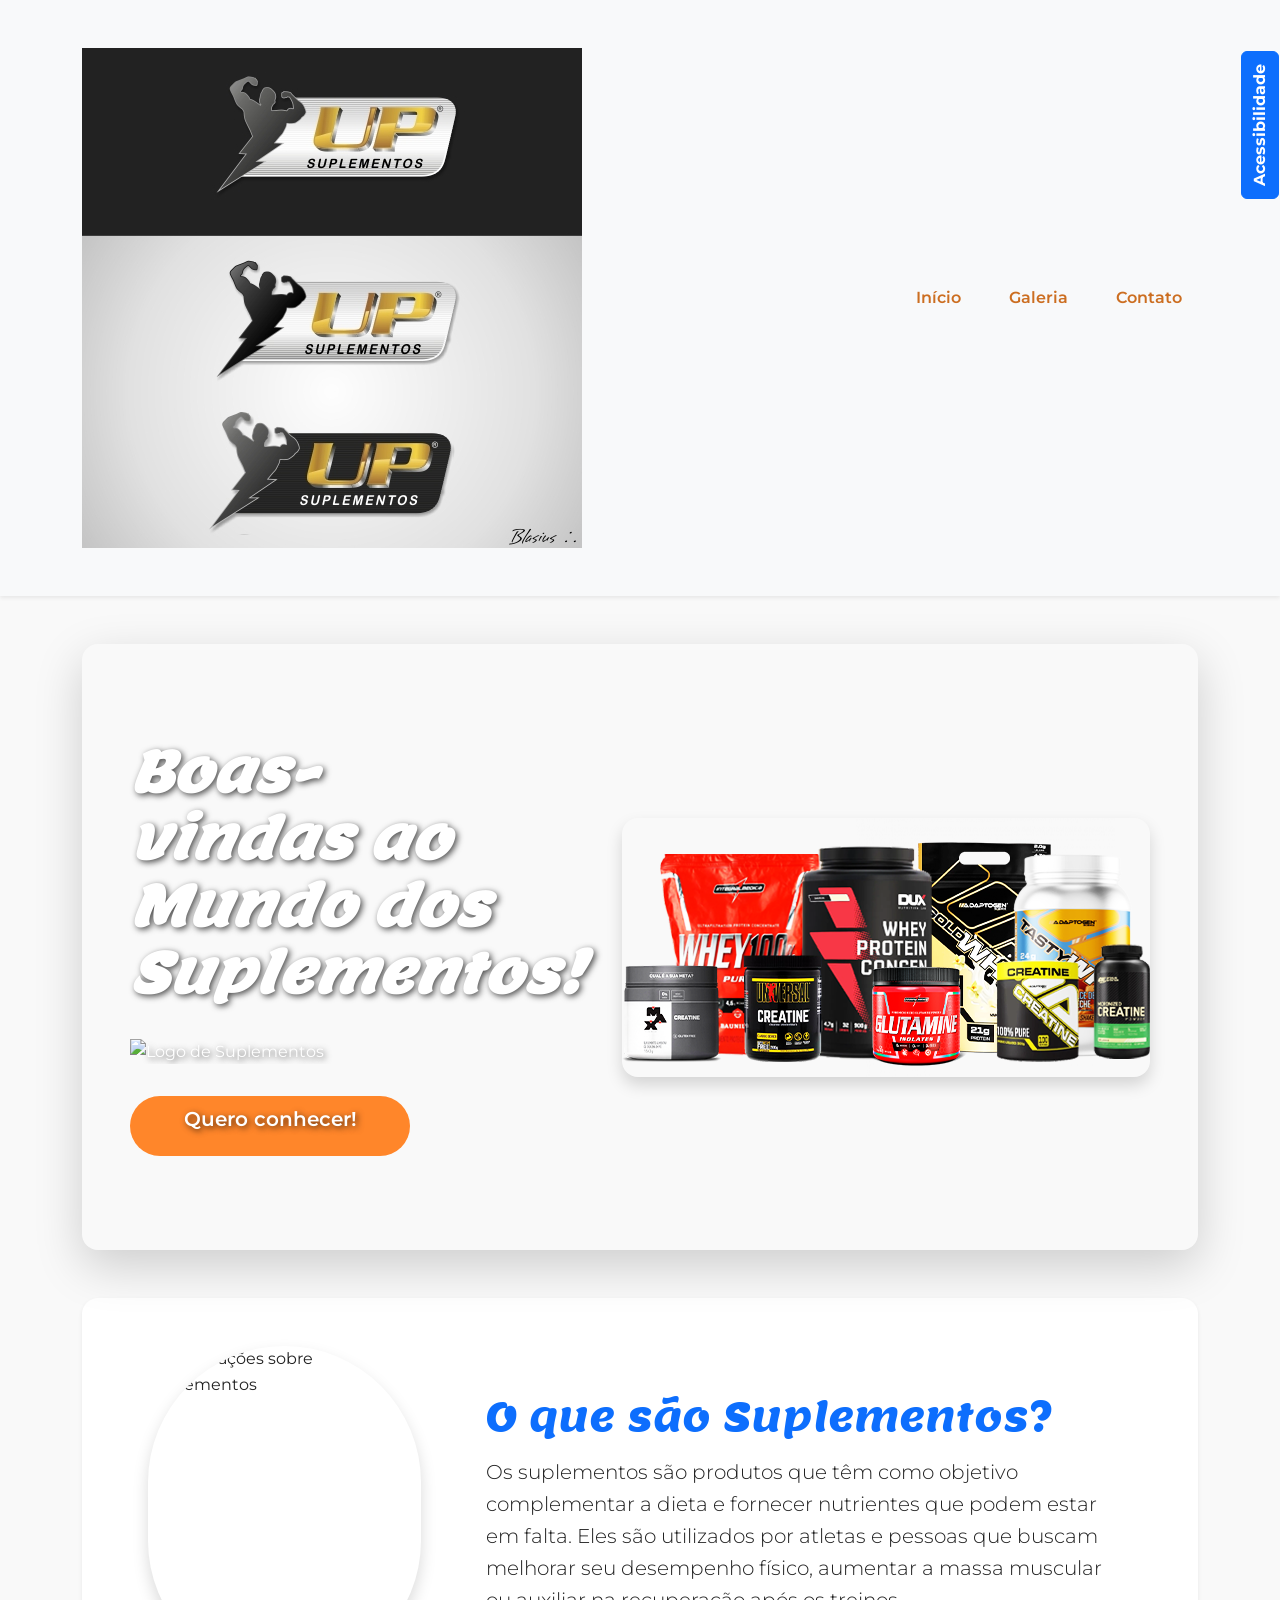
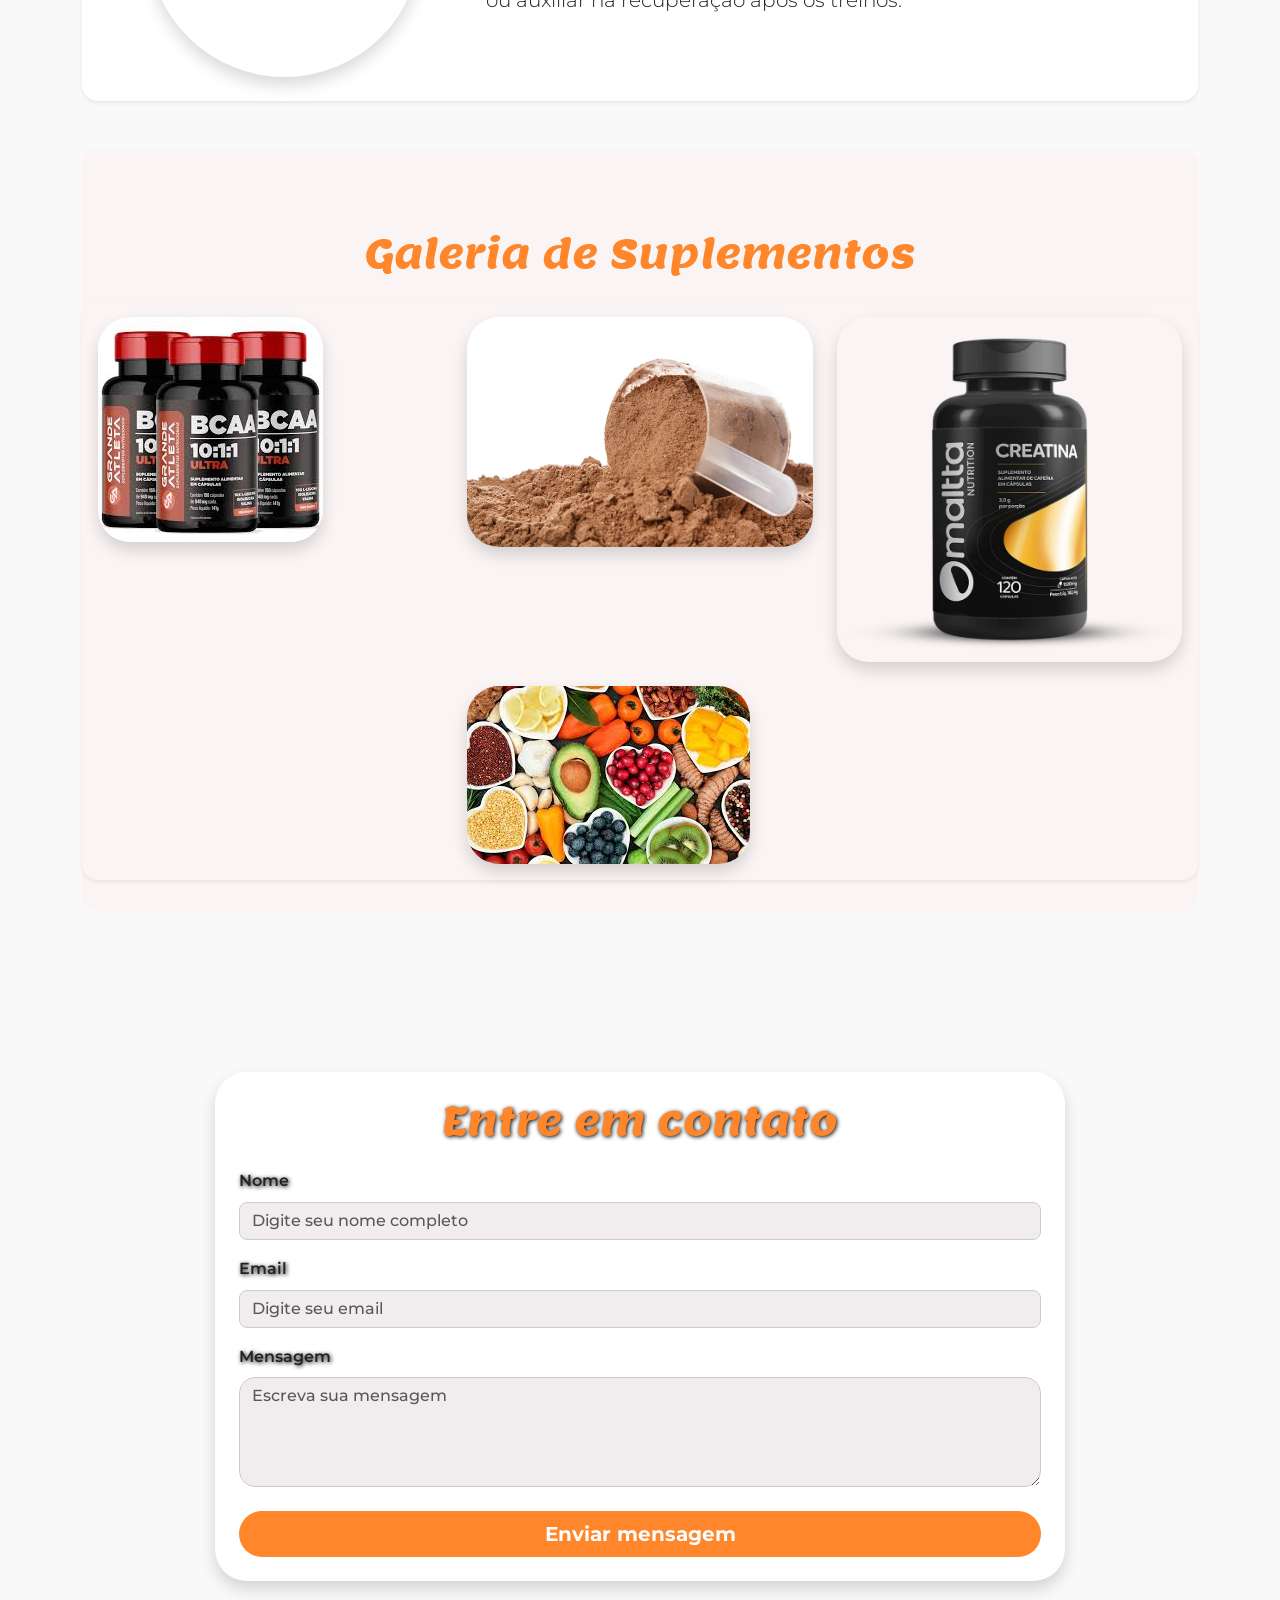
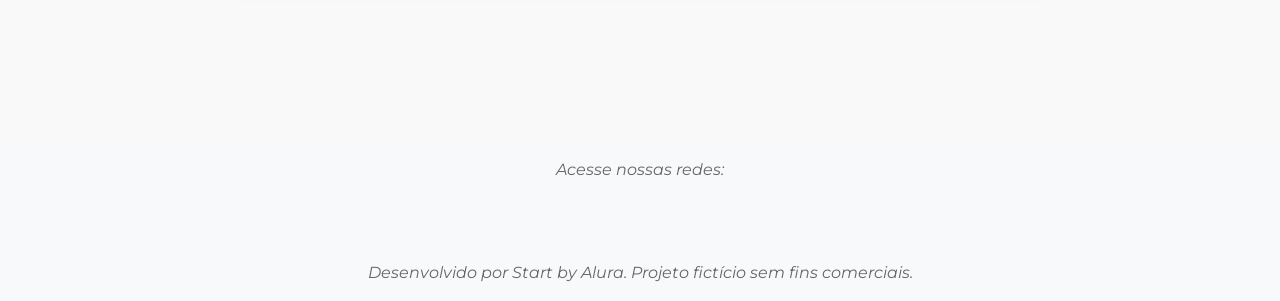
==== index.html @ e7bc6d63 "Update index.html" ====
<!DOCTYPE html>
<html lang="pt-br">

<head>
  <meta charset="UTF-8" />
  <meta name="viewport" content="width=device-width, initial-scale=1" />
  <title>Suplementos para Academia</title>
  <link rel="preconnect" href="https://fonts.googleapis.com" />
  <link href="https://fonts.googleapis.com/css2?family=Montserrat:wght@400;700&family=Lemon&display=swap" rel="stylesheet" />
  <link href="https://cdnjs.cloudflare.com/ajax/libs/bootstrap/5.3.3/css/bootstrap.min.css" rel="stylesheet" />
  <link rel="stylesheet" href="https://cdnjs.cloudflare.com/ajax/libs/bootstrap-icons/1.11.3/font/bootstrap-icons.min.css" />
  <link rel="stylesheet" href="styles.css" />
</head>

<body>
  <header class="p-4 p-md-5 bg-light shadow-sm">
    <nav class="container d-flex justify-content-between align-items-center flex-wrap" aria-label="Menu principal">
      <a href="#inicio" class="d-inline-block mb-3 mb-md-0">
        <img src="img/logo.jpg" class="nav-img" loading="lazy" alt="Logo Suplementos" />
      </a>

      <ul class="nav gap-3 mb-3 mb-md-0" role="menubar">
        <li class="nav-item" role="none"><a href="#inicio" class="nav-link" role="menuitem">Início</a></li>
        <li class="nav-item" role="none"><a href="#galeria" class="nav-link" role="menuitem">Galeria</a></li>
        <li class="nav-item" role="none"><a href="#contato" class="nav-link" role="menuitem">Contato</a></li>
      </ul>

      <div id="acessibilidade" class="menu-acessibilidade" aria-label="Menu de acessibilidade" role="region">
        <button
          id="botao-acessibilidade"
          class="btn btn-primary fw-bold rotacao-botao"
          aria-expanded="false"
          aria-controls="opcoes-acessibilidade"
          aria-haspopup="true"
          aria-label="Abrir opções de acessibilidade"
        >
          Acessibilidade
        </button>
        <div id="opcoes-acessibilidade" class="opcoes-acessibilidade" hidden>
          <button id="aumentar-fonte" class="btn btn-primary fw-bold" aria-label="Aumentar o tamanho da fonte">A+</button>
          <button id="diminuir-fonte" class="btn btn-primary fw-bold" aria-label="Diminuir o tamanho da fonte">A-</button>
          <button id="alterna-contraste" class="btn btn-primary fw-bold" aria-label="Alternar o contraste de cores">
            <i class="bi bi-shadows"></i>
          </button>
        </div>
      </div>
    </nav>
  </header>

  <main class="container my-5">
    <section id="inicio" class="my-5">
      <div class="inicio-fundo d-flex flex-column flex-lg-row justify-content-between align-items-center rounded-4 shadow-lg p-4 p-lg-5">
        <div class="esquerda-conteudo text-center text-lg-start mb-4 mb-lg-0">
          <h1 class="display-4 text-white fst-italic fw-bold mb-3">
            Boas-vindas ao Mundo dos Suplementos!
          </h1>
          <img
            src="img/protein-logo.png"
            class="mb-3 img-fluid"
            style="max-width: 500px"
            loading="lazy"
            alt="Logo de Suplementos"
          />
          <a href="#suplementos" class="btn btn-primary btn-lg botao-inicio fw-semibold">Quero conhecer!</a>
        </div>
        <img
          src="img/suplementos.png"
          alt="Imagem de Suplementos"
          title="Suplementos"
          class="img-fluid rounded-4 shadow img-inicio"
          loading="lazy"
          style="max-width: 600px"
        />
      </div>
    </section>

    <section
      id="suplementos"
      class="my-5 pt-5 secao-suplementos rounded-4 shadow-sm p-4"
      tabindex="0"
      aria-label="Seção explicativa sobre suplementos"
    >
      <div class="d-flex flex-column flex-md-row align-items-center gap-4">
        <div class="col-md-4 d-flex justify-content-center">
          <img
            src="img/supplement-info.png"
            class="rounded-pill shadow"
            width="273"
            height="331"
            loading="lazy"
            alt="Informações sobre Suplementos"
          />
        </div>
        <div class="col-md-7">
          <h2 class="fs-1 text-primary">O que são Suplementos?</h2>
          <p class="lead">
            Os suplementos são produtos que têm como objetivo complementar a dieta e fornecer nutrientes que podem estar em falta. Eles são utilizados por atletas e pessoas que buscam melhorar seu desempenho físico, aumentar a massa muscular ou auxiliar na recuperação após os treinos.
          </p>
        </div>
      </div>
    </section>

    <section id="galeria" tabindex="0" aria-label="Seção de galeria de imagens" class="my-5">
      <h2 class="text-center pt-5 mb-4">Galeria de Suplementos</h2>
      <div class="container p-3 mt-3 fundo-galeria rounded-4 shadow-sm">
        <div class="row justify-content-center g-4">
          <div class="col-md-4">
            <img src="img/images (1).jpg" class="img-fluid rounded-5 shadow" loading="lazy" alt="Suplemento 1" />
          </div>
          <div class="col-md-4">
            <img src="img/proteina~pó.jpg" class="img-fluid rounded-5 shadow" loading="lazy" alt="Suplemento 2" />
          </div>
          <div class="col-md-4">
            <img src="img/creatina.png" class="img-fluid rounded-5 shadow" loading="lazy" alt="Suplemento 3" />
          </div>
          <div class="col-md-4">
            <img src="img/vitaminas.jpg" class="img-fluid rounded-5 shadow" loading="lazy" alt="Suplemento 4" />
          </div>
        </div>
      </div>
    </section>

    <section id="contato" class="my-5">
      <div class="container p-5 d-flex justify-content-center">
        <div class="col-md-8 col-lg-10 rounded-5 formulario shadow p-4 bg-white">
          <h2 class="mb-4 text-center">Entre em contato</h2>
          <form>
            <div class="form-group mb-3">
              <label for="nome" class="form-label">Nome</label>
              <input
                type="text"
                id="nome"
                name="nome"
                class="form-control rounded-3"
                placeholder="Digite seu nome completo"
                required
                aria-required="true"
              />
            </div>
            <div class="form-group mb-3">
              <label for="email" class="form-label">Email</label>
              <input
                type="email"
                id="email"
                name="email"
                class="form-control rounded-3"
                placeholder="Digite seu email"
                required
                aria-required="true"
              />
            </div>
            <div class="form-group mb-4">
              <label for="mensagem" class="form-label">Mensagem</label>
              <textarea
                id="mensagem"
                name="mensagem"
                class="form-control rounded-4"
                rows="4"
                placeholder="Escreva sua mensagem"
                required
                aria-required="true"
              ></textarea>
            </div>
            <div class="d-grid gap-2">
              <button type="submit" class="btn btn-primary btn-lg rounded-pill" aria-label="Enviar mensagem">
                Enviar mensagem
              </button>
            </div>
          </form>
        </div>
      </div>
    </section>
  </main>

  <footer class="text-center p-3 fst-italic bg-light shadow-sm">
    <p>Acesse nossas redes:</p>
    <div class="fs-3 d-flex justify-content-center gap-3">
      <a href="#" aria-label="Whatsapp" class="text-dark"><i class="bi bi-whatsapp"></i></a>
      <a href="#" aria-label="Instagram" class="text-dark"><i class="bi bi-instagram"></i></a>
      <a href="#" aria-label="TikTok" class="text-dark"><i class="bi bi-tiktok"></i></a>
    </div>
    <p class="mt-3 mb-0">Desenvolvido por Start by Alura. Projeto fictício sem fins comerciais.</p>
  </footer>

  <script src="https://cdnjs.cloudflare.com/ajax/libs/scrollReveal.js/4.0.9/scrollreveal.min.js"></script>
  <script src="script.js"></script>
</body>

</html>
---- styles.css ----
@import url('https://fonts.googleapis.com/css2?family=Montserrat:wght@400;700&family=Lemon&display=swap');

:root {
  --primary-color: #FF862A;
  --primary-color-dark: #cc6e21;
  --contrast-bg: #000000;
  --contrast-text: #ffffff;
  --contrast-link: #ffd700;
}

body {
  font-family: 'Montserrat', sans-serif;
  font-size: 1rem;
  background-color: #f9f9f9;
  color: #222;
  transition: background-color 0.3s ease, color 0.3s ease;
  line-height: 1.6;
}

h1, h2 {
  font-family: 'Lemon', cursive;
  color: var(--primary-color);
}

h2 {
  font-size: 2.5rem;
  margin-bottom: 1rem;
}

header {
  background-color: white;
}

.nav-link {
  color: var(--primary-color-dark);
  font-weight: 600;
  transition: color 0.3s ease;
}

.nav-link:hover,
.nav-link:focus {
  color: var(--primary-color);
  outline: none;
  text-decoration: underline;
}

.inicio-fundo {
  background-image: url('img/4965007.jpg');
  background-size: cover;
  background-position: right;
  border-radius: 1.5rem;
  width: 100%;
  height: 606px;
  padding: 2.5rem;
  margin: 0 auto;
  position: relative;
  display: flex;
  justify-content: space-between;
  align-items: center;
  color: white;
  text-shadow: 2px 2px 6px rgba(0,0,0,0.7);
}

.img-inicio {
  max-width: 45rem;
  height: auto;
  border-radius: 1rem;
  box-shadow: 0 8px 20px rgba(0,0,0,0.4);
}

.esquerda-conteudo {
  max-width: 40%;
  display: flex;
  flex-direction: column;
  gap: 1rem;
}

.botao-inicio {
  background-color: var(--primary-color);
  border-radius: 30px;
  border: none;
  width: 14em;
  height: 3em;
  font-weight: 600;
  color: white;
  transition: background-color 0.3s ease;
}

.botao-inicio:hover,
.botao-inicio:focus {
  background-color: var(--primary-color-dark);
  outline: none;
}

#suplementos {
  background-color: #fff;
  padding: 2rem;
  border-radius: 1rem;
  box-shadow: 0 0 15px rgba(0,0,0,0.1);
}

#suplementos img {
  max-width: 100%;
  border-radius: 50rem;
  box-shadow: 0 5px 15px rgba(0,0,0,0.2);
}

#galeria {
  background-color: #FAF4F4;
  padding: 2rem 0;
  border-radius: 1rem;
}

.fundo-galeria {
  background: url('img/flor-bottom-direita.png') bottom right no-repeat;
  background-size: 180px 180px;
  padding: 1rem 2rem;
  border-radius: 1rem;
}

#galeria img {
  border-radius: 1.5rem;
  box-shadow: 0 5px 15px rgba(0,0,0,0.15);
  transition: transform 0.3s ease;
}

#galeria img:hover,
#galeria img:focus {
  transform: scale(1.05);
  outline: none;
}

#contato {
  background-image: url('img/4965007.jpg');
  background-size: cover;
  padding: 4rem 0;
  border-radius: 1.5rem;
  color: white;
  text-shadow: 1px 1px 4px black;
}

.formulario {
  background-color: rgba(255, 255, 255, 0.95);
  padding: 2rem;
  border-radius: 1rem;
  box-shadow: 0 0 15px rgba(0,0,0,0.1);
  font-weight: 600;
  color: #222;
}

.formulario button {
  background-color: var(--primary-color);
  border: none;
  font-weight: 700;
  color: white;
  transition: background-color 0.3s ease;
}

.formulario button:hover,
.formulario button:focus {
  background-color: var(--primary-color-dark);
  outline: none;
}

.form-control {
  background-color: #F1EDEF;
  border-radius: 0.5rem;
  border: 1px solid #ccc;
  font-weight: 500;
  color: #333;
  transition: border-color 0.3s ease;
}

.form-control:focus {
  border-color: var(--primary-color);
  box-shadow: 0 0 8px var(--primary-color);
  outline: none;
}

.menu-acessibilidade {
  position: fixed;
  top: 2rem;
  right: 20px;
  z-index: 1000;
  user-select: none;
}

.rotacao-botao {
  transform: rotate(-90deg);
  transform-origin: right center;
  cursor: pointer;
}

.opcoes-acessibilidade {
  margin-top: 10px;
  display: flex;
  flex-direction: column;
}

.opcoes-acessibilidade button {
  margin-bottom: 8px;
  cursor: pointer;
}

.apresenta-lista {
  display: block !important;
}

.alto-contraste {
  background-color: var(--contrast-bg) !important;
  color: var(--contrast-text) !important;
  transition: background-color 0.3s ease, color 0.3s ease;
}

.alto-contraste header,
.alto-contraste footer,
.alto-contraste .formulario {
  background-color: var(--contrast-bg) !important;
  color: var(--contrast-text) !important;
}

.alto-contraste .nav-link {
  color: var(--contrast-link) !important;
}

.alto-contraste .botao-inicio,
.alto-contraste .formulario button,
.alto-contraste .btn-primary {
  background-color: var(--contrast-link) !important;
  color: var(--contrast-bg) !important;
}

.alto-contraste #tropicalia,
.alto-contraste #galeria,
.alto-contraste .fundo-galeria {
  background: none !important;
}

footer {
  background-color: #f8f9fa;
  color: #666;
  font-style: italic;
  box-shadow: inset 0 1px 0 #ccc;
  margin-top: 3rem;
}

footer i {
  margin: 0 0.5rem;
  cursor: pointer;
  transition: color 0.3s ease;
}

footer i:hover,
footer i:focus {
  color: var(--primary-color);
  outline: none;
}

/* Responsive */
@media (max-width: 991px) {
  .inicio-fundo {
    flex-direction: column;
    height: auto;
    padding: 2rem 1rem;
  }
  .esquerda-conteudo {
    max-width: 100%;
    text-align: center;
  }
  .img-inicio {
    max-width: 100%;
    margin-top: 2rem;
    border-radius: 1rem;
  }
  .menu-acessibilidade {
    top: 1rem;
    right: 1rem;
  }
}

@media (max-width: 576px) {
  h1.display-4 {
    font-size: 2rem;
  }
  h2 {
    font-size: 2rem;
  }
}
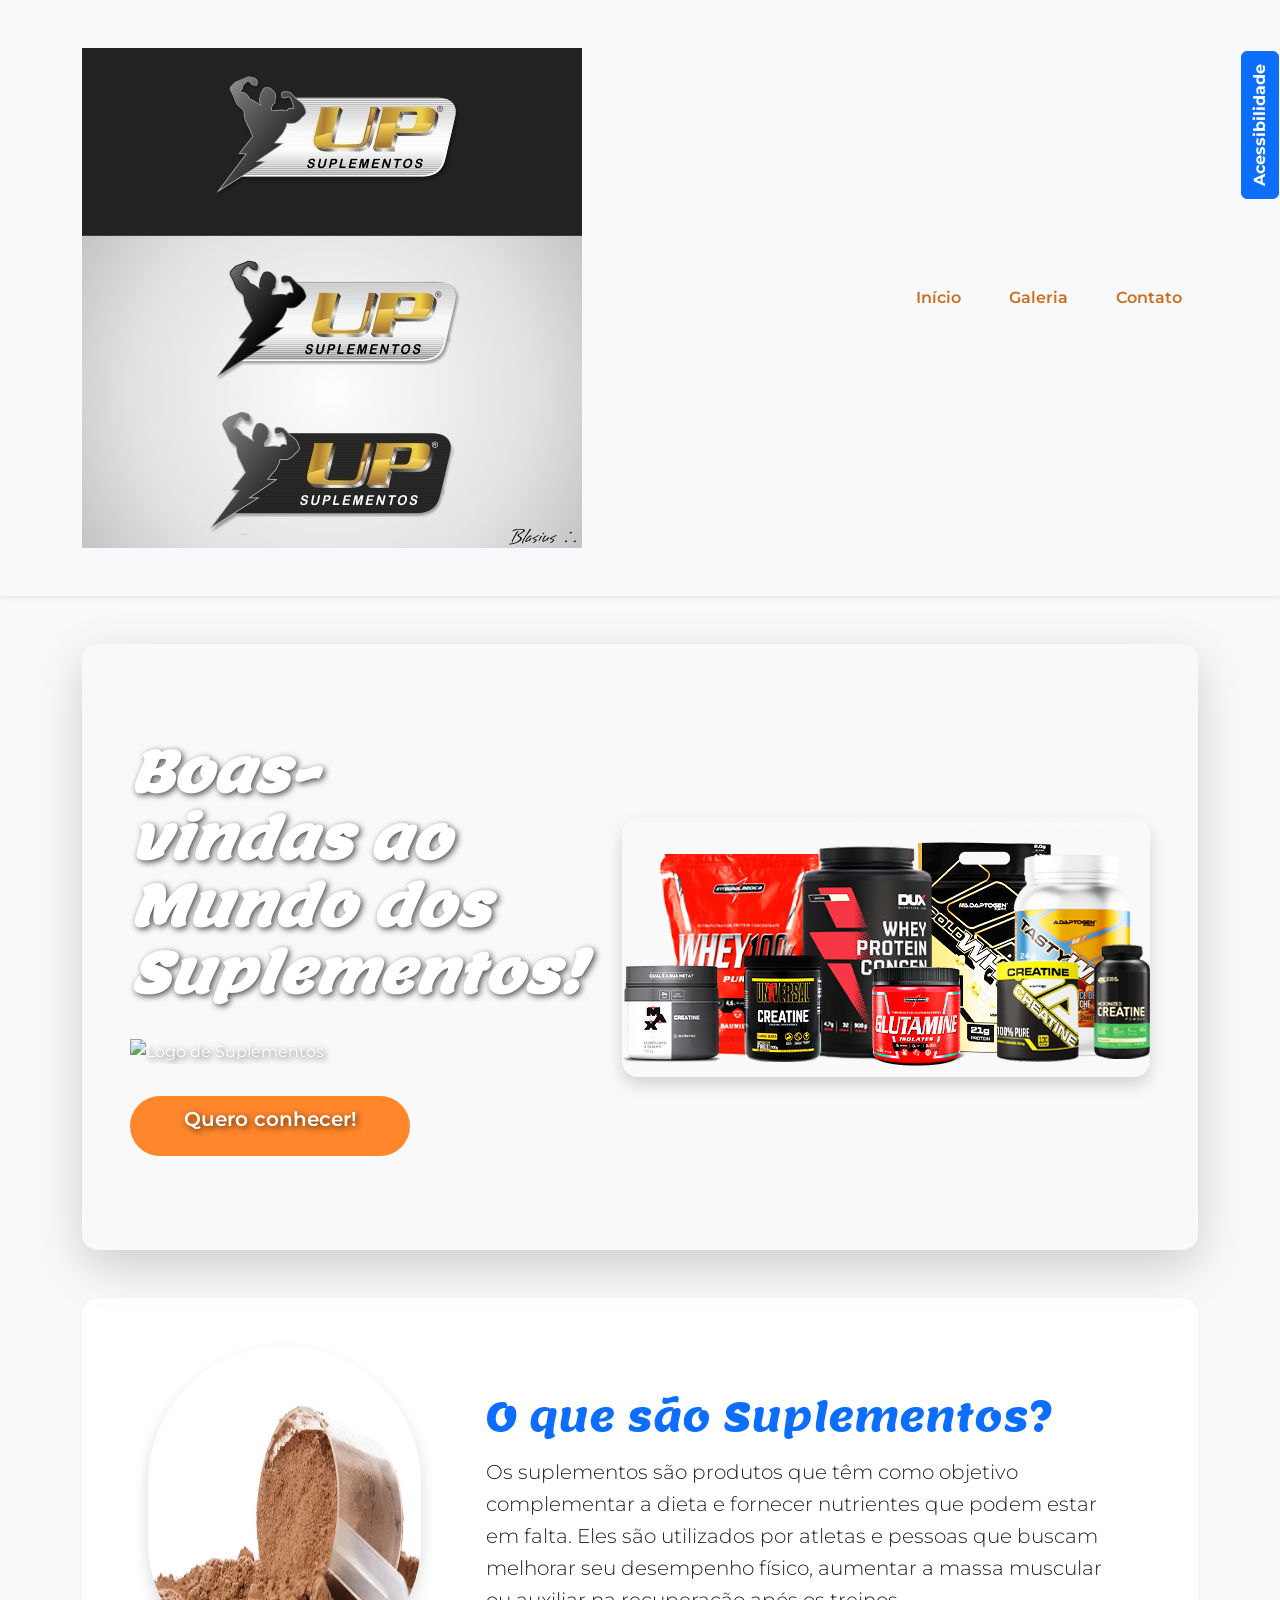
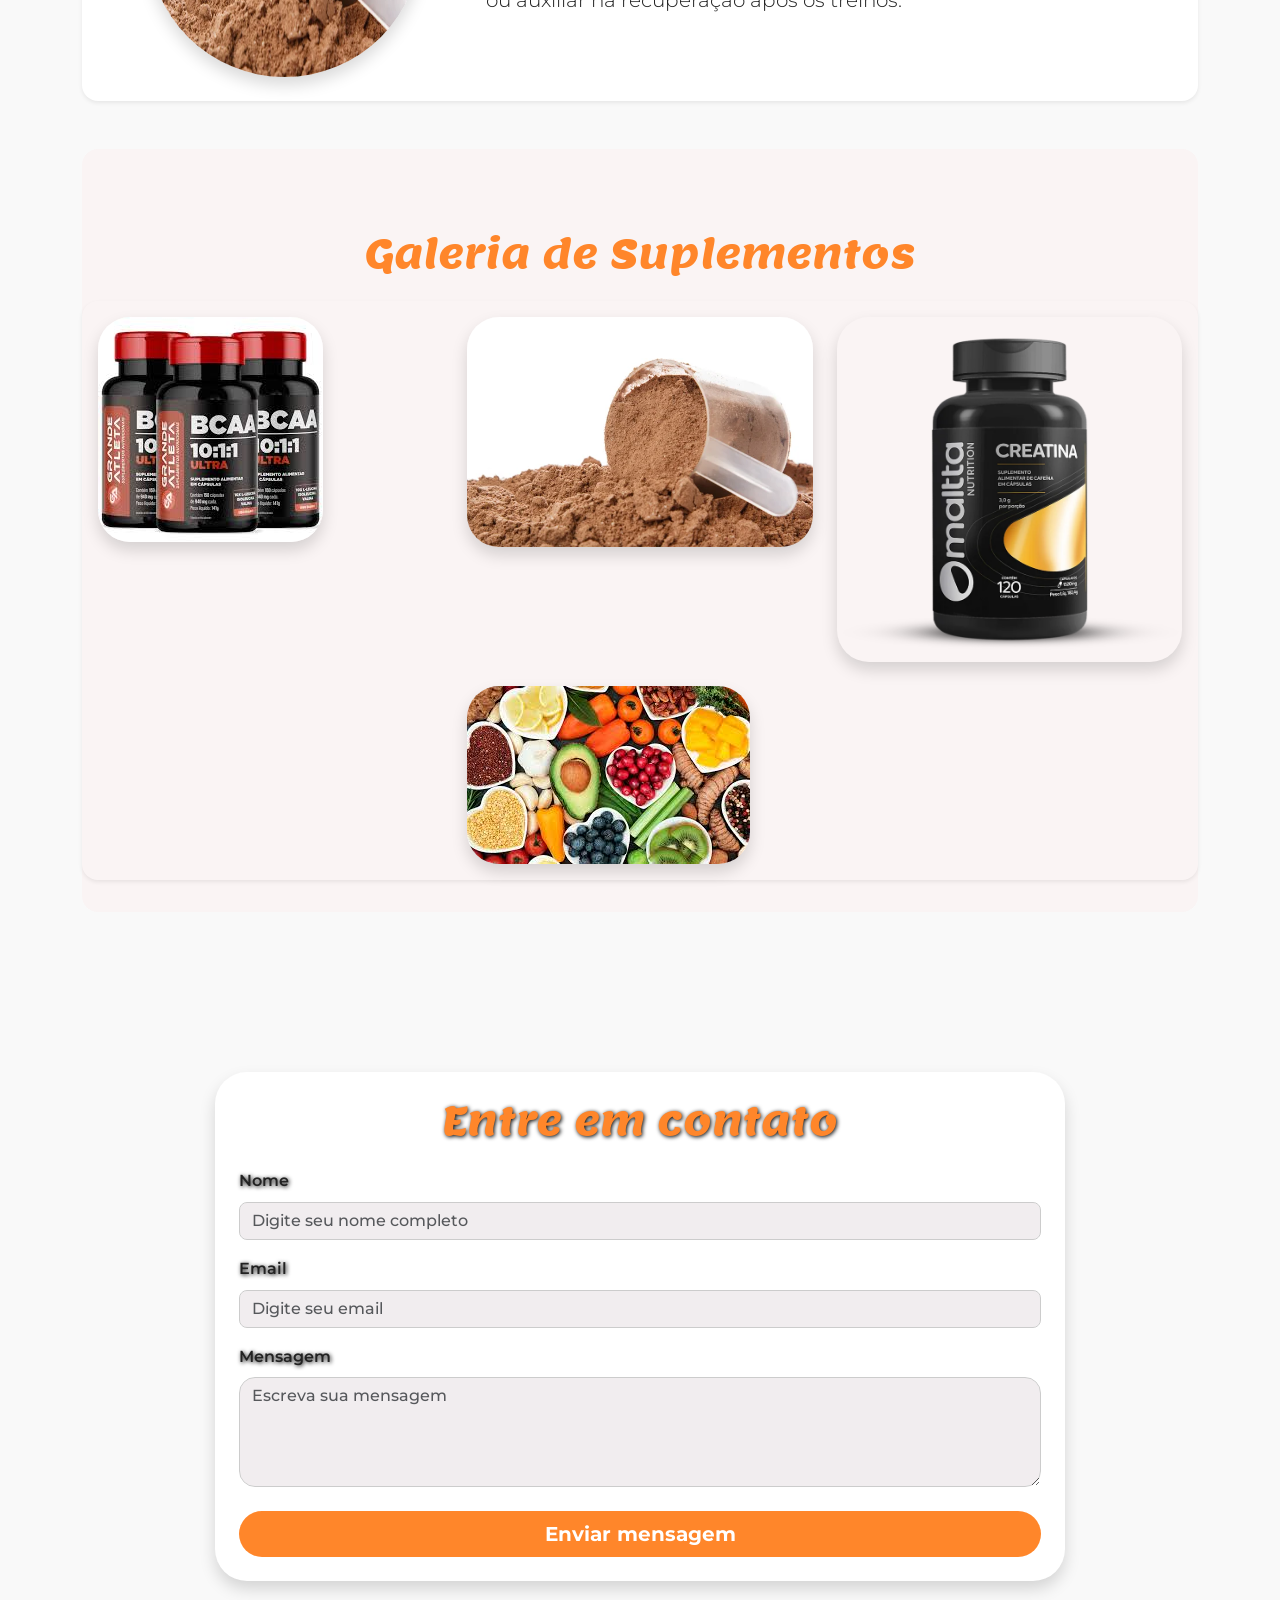
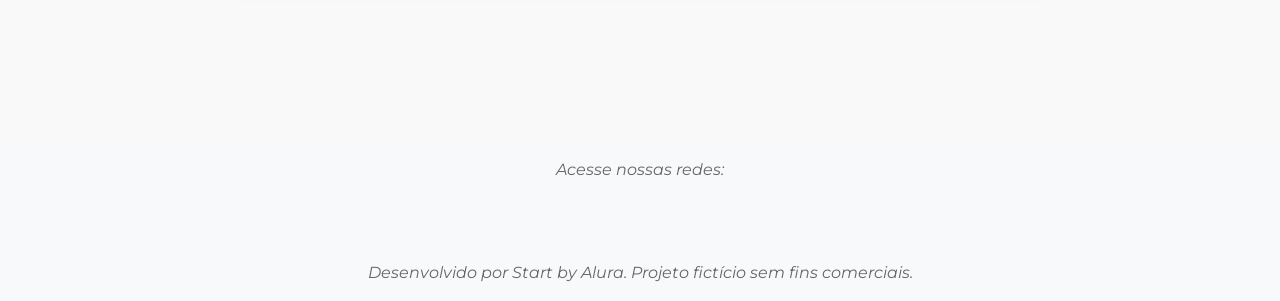
==== commit f5e5aef9: "Update index.html" ====
--- a/index.html
+++ b/index.html
@@ -83,7 +83,7 @@
       <div class="d-flex flex-column flex-md-row align-items-center gap-4">
         <div class="col-md-4 d-flex justify-content-center">
           <img
-            src="img/supplement-info.png"
+            src="img/proteina~pó.jpg"
             class="rounded-pill shadow"
             width="273"
             height="331"
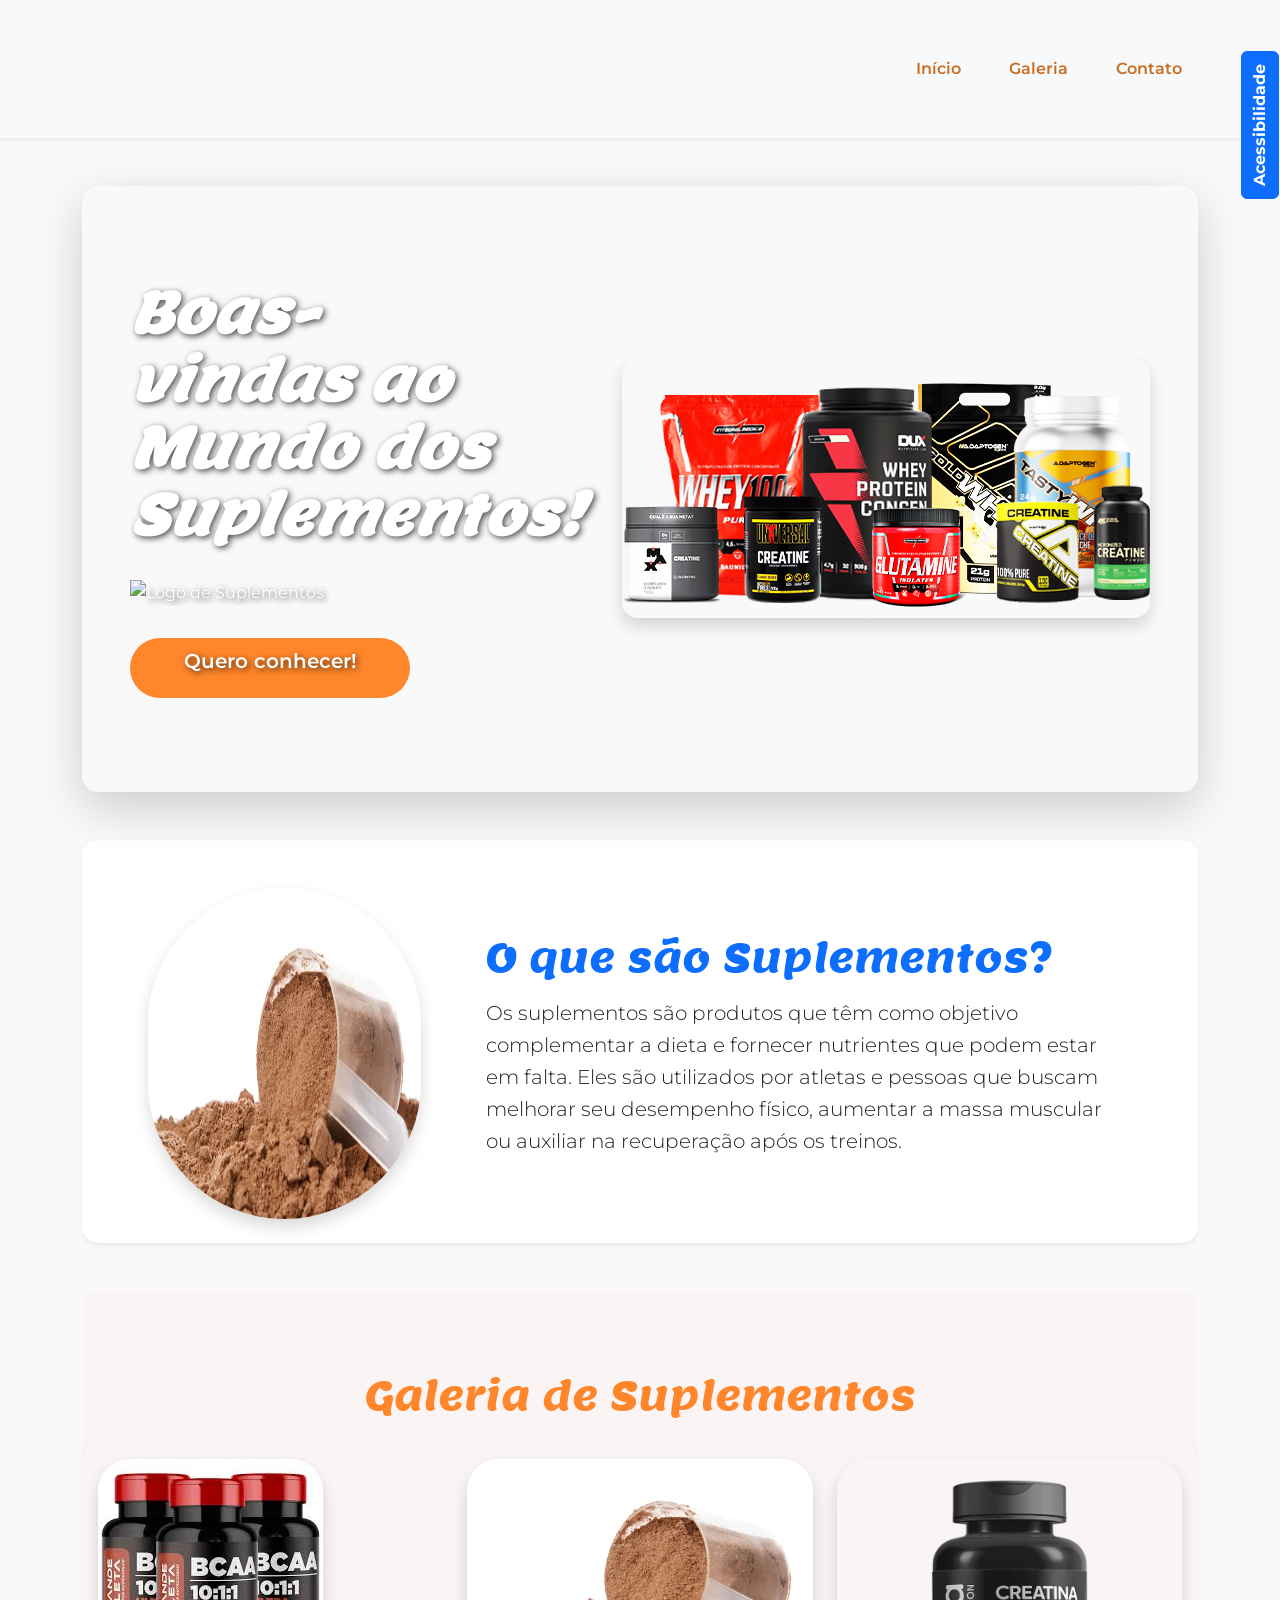
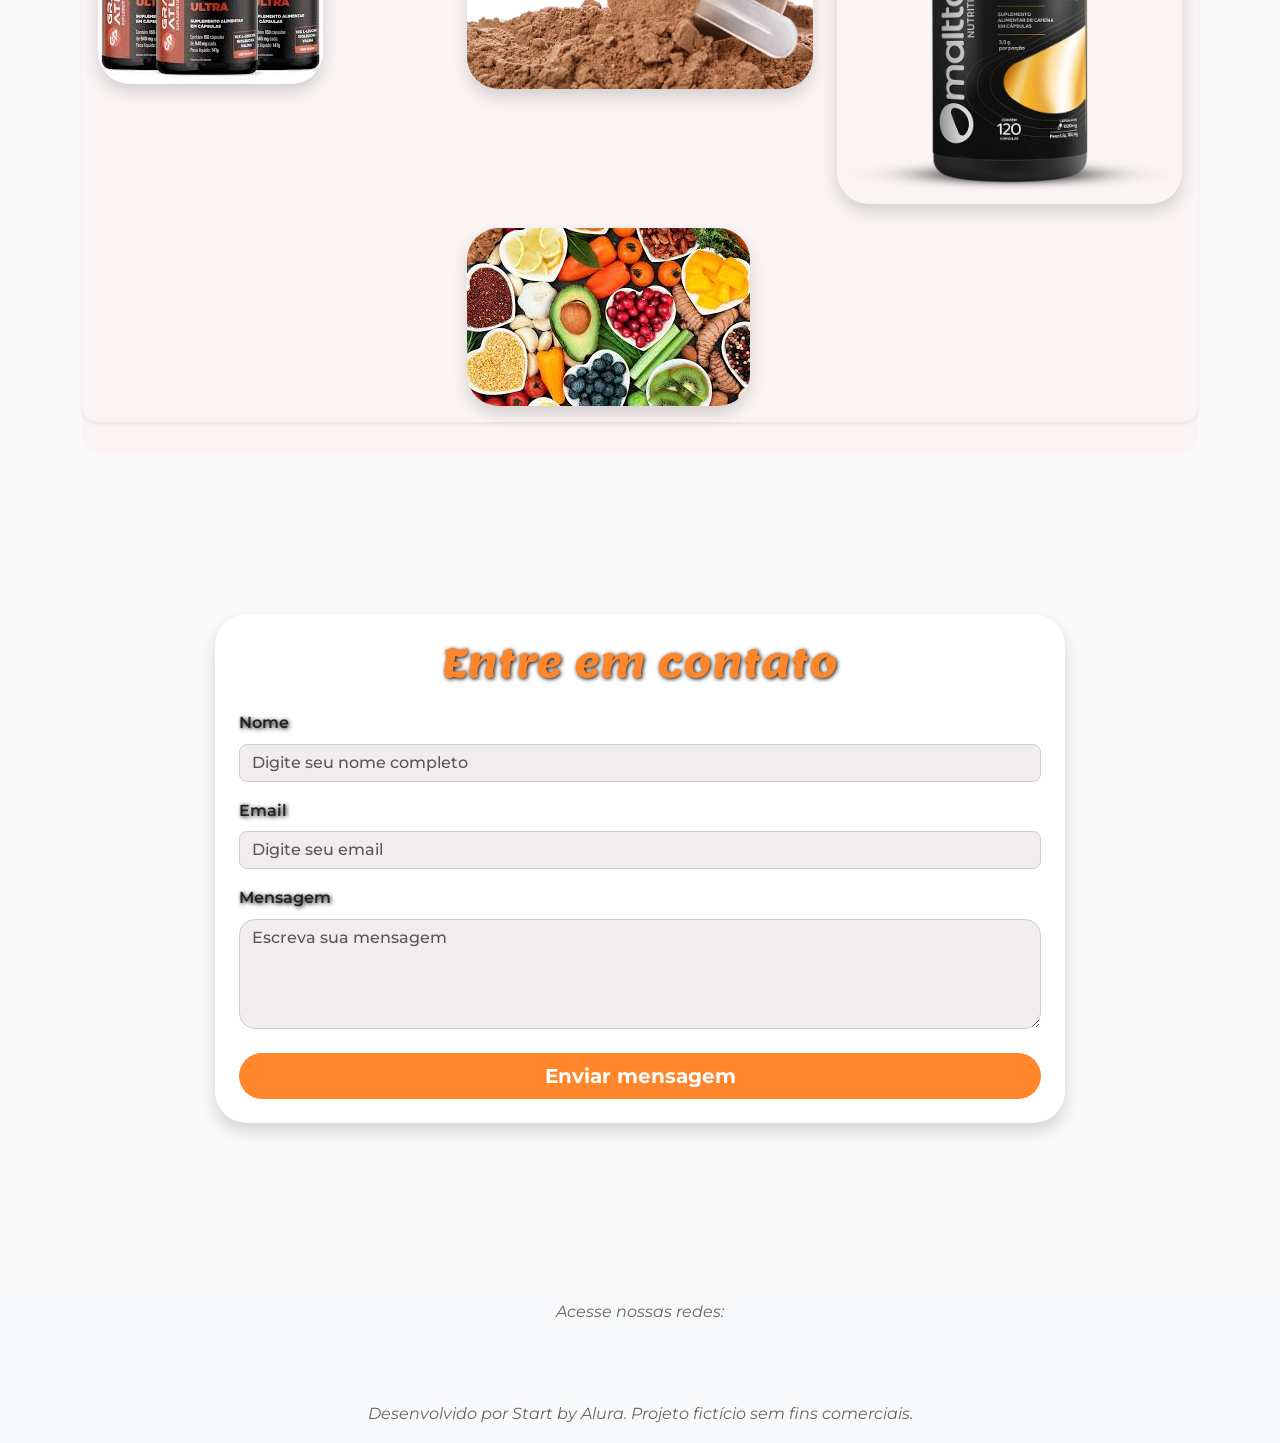
==== commit aff86851: "Update index.html" ====
--- a/index.html
+++ b/index.html
@@ -16,7 +16,7 @@
   <header class="p-4 p-md-5 bg-light shadow-sm">
     <nav class="container d-flex justify-content-between align-items-center flex-wrap" aria-label="Menu principal">
       <a href="#inicio" class="d-inline-block mb-3 mb-md-0">
-        <img src="img/logo.jpg" class="nav-img" loading="lazy" alt="Logo Suplementos" />
+        <img src="" class="nav-img" loading="lazy" alt="" />
       </a>
 
       <ul class="nav gap-3 mb-3 mb-md-0" role="menubar">
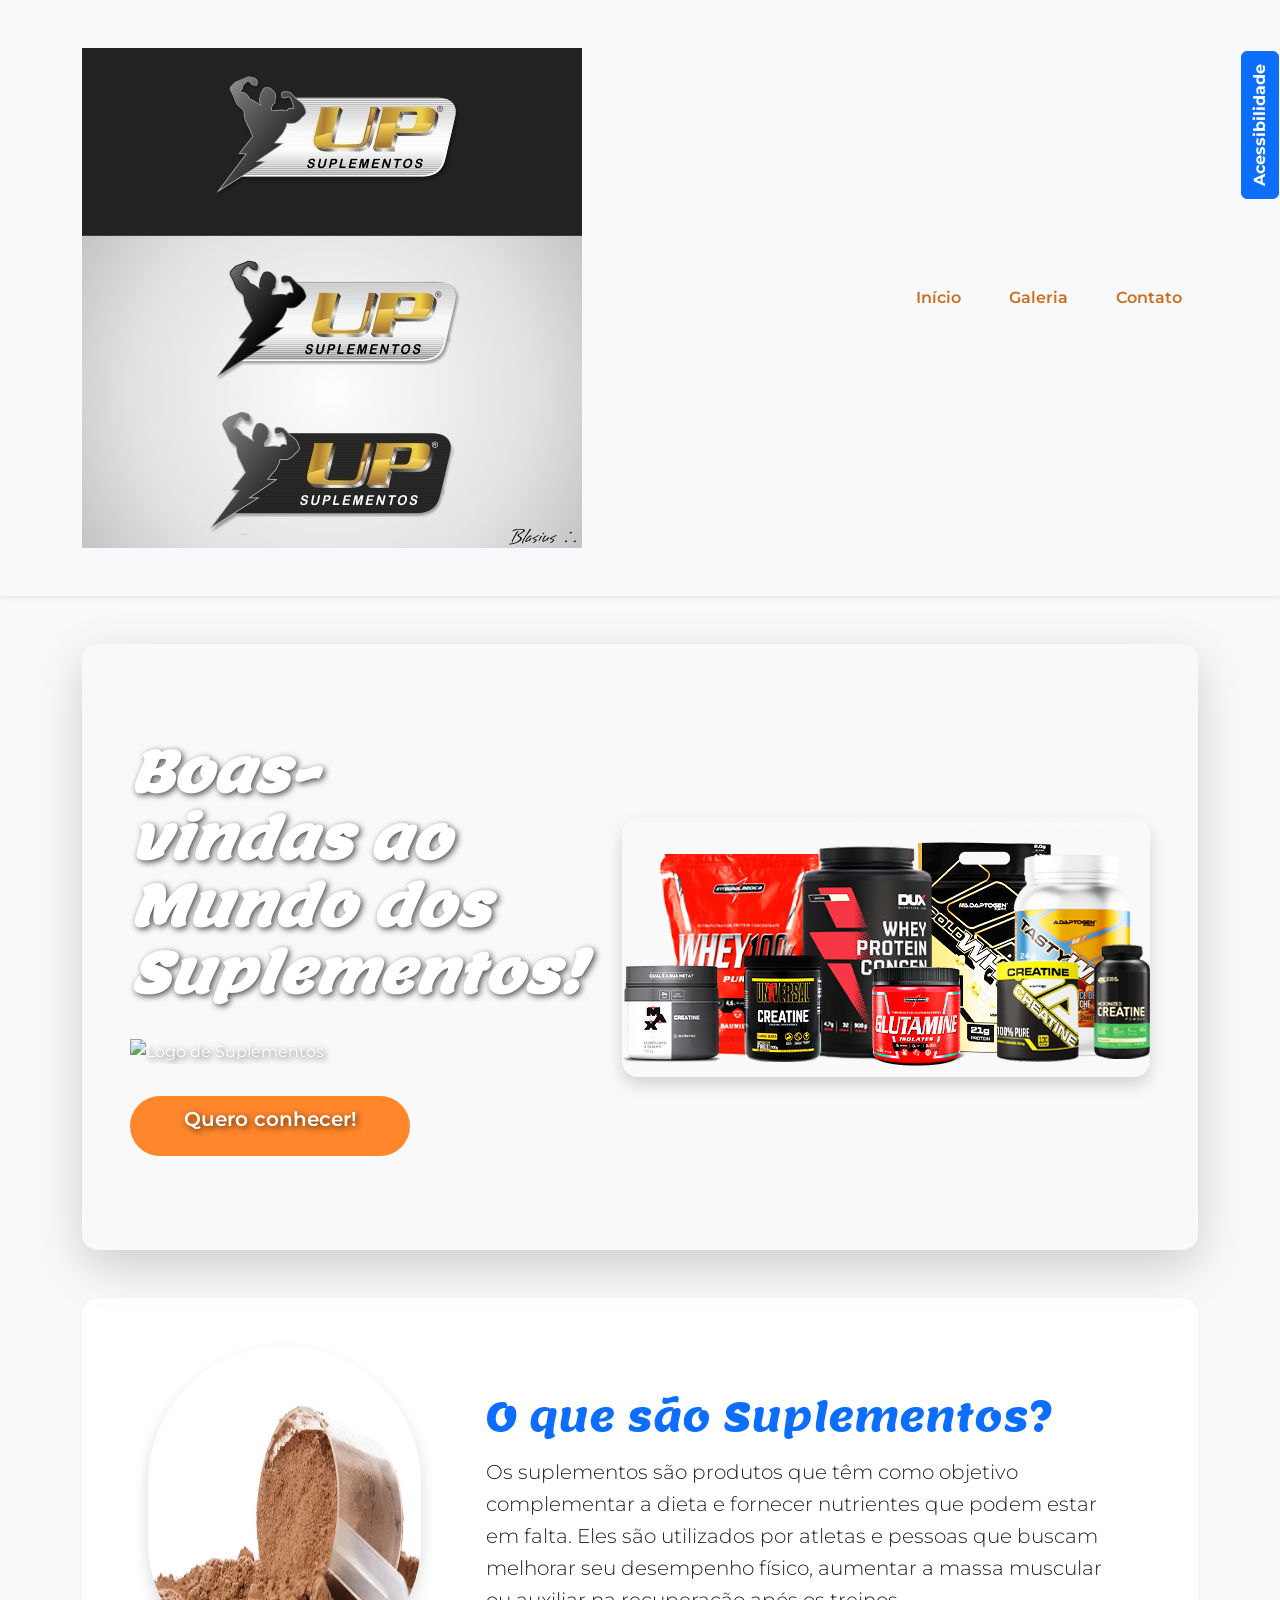
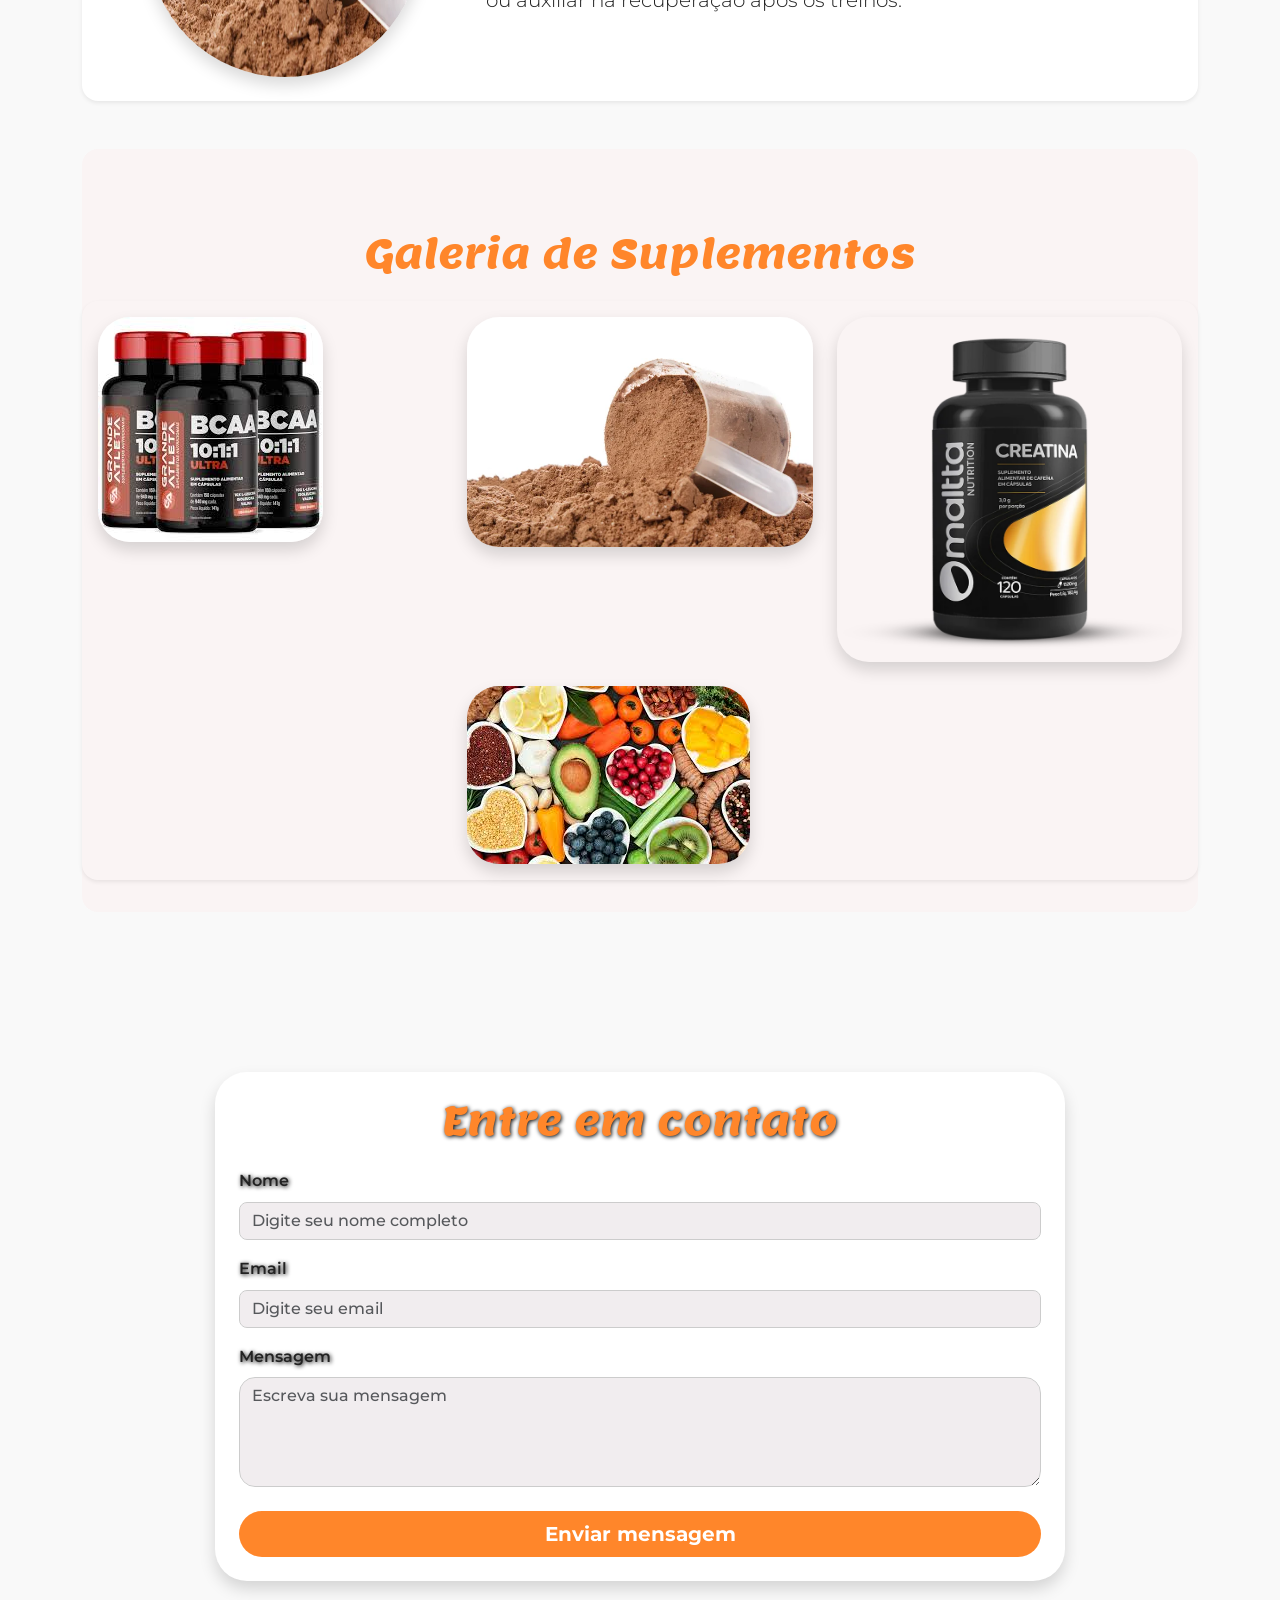
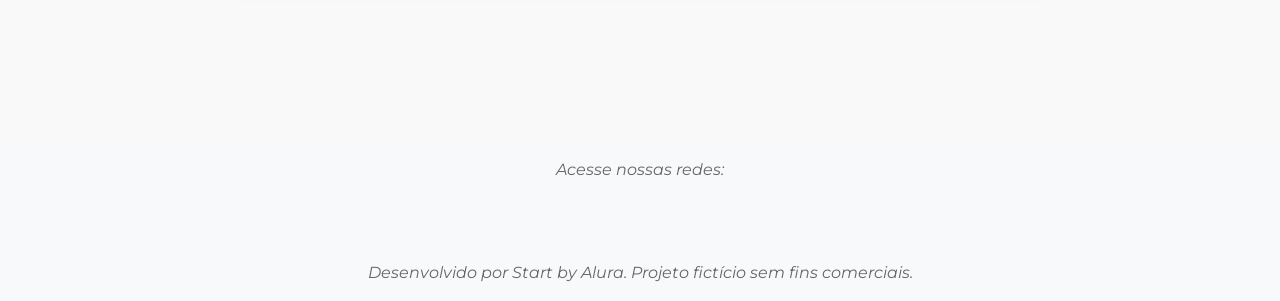
==== commit ca755fe0: "Update index.html" ====
--- a/index.html
+++ b/index.html
@@ -16,7 +16,7 @@
   <header class="p-4 p-md-5 bg-light shadow-sm">
     <nav class="container d-flex justify-content-between align-items-center flex-wrap" aria-label="Menu principal">
       <a href="#inicio" class="d-inline-block mb-3 mb-md-0">
-        <img src="" class="nav-img" loading="lazy" alt="" />
+        <img src="img/logo.jpg" class="nav-img" loading="lazy" alt="logo de suplementos" />
       </a>
 
       <ul class="nav gap-3 mb-3 mb-md-0" role="menubar">
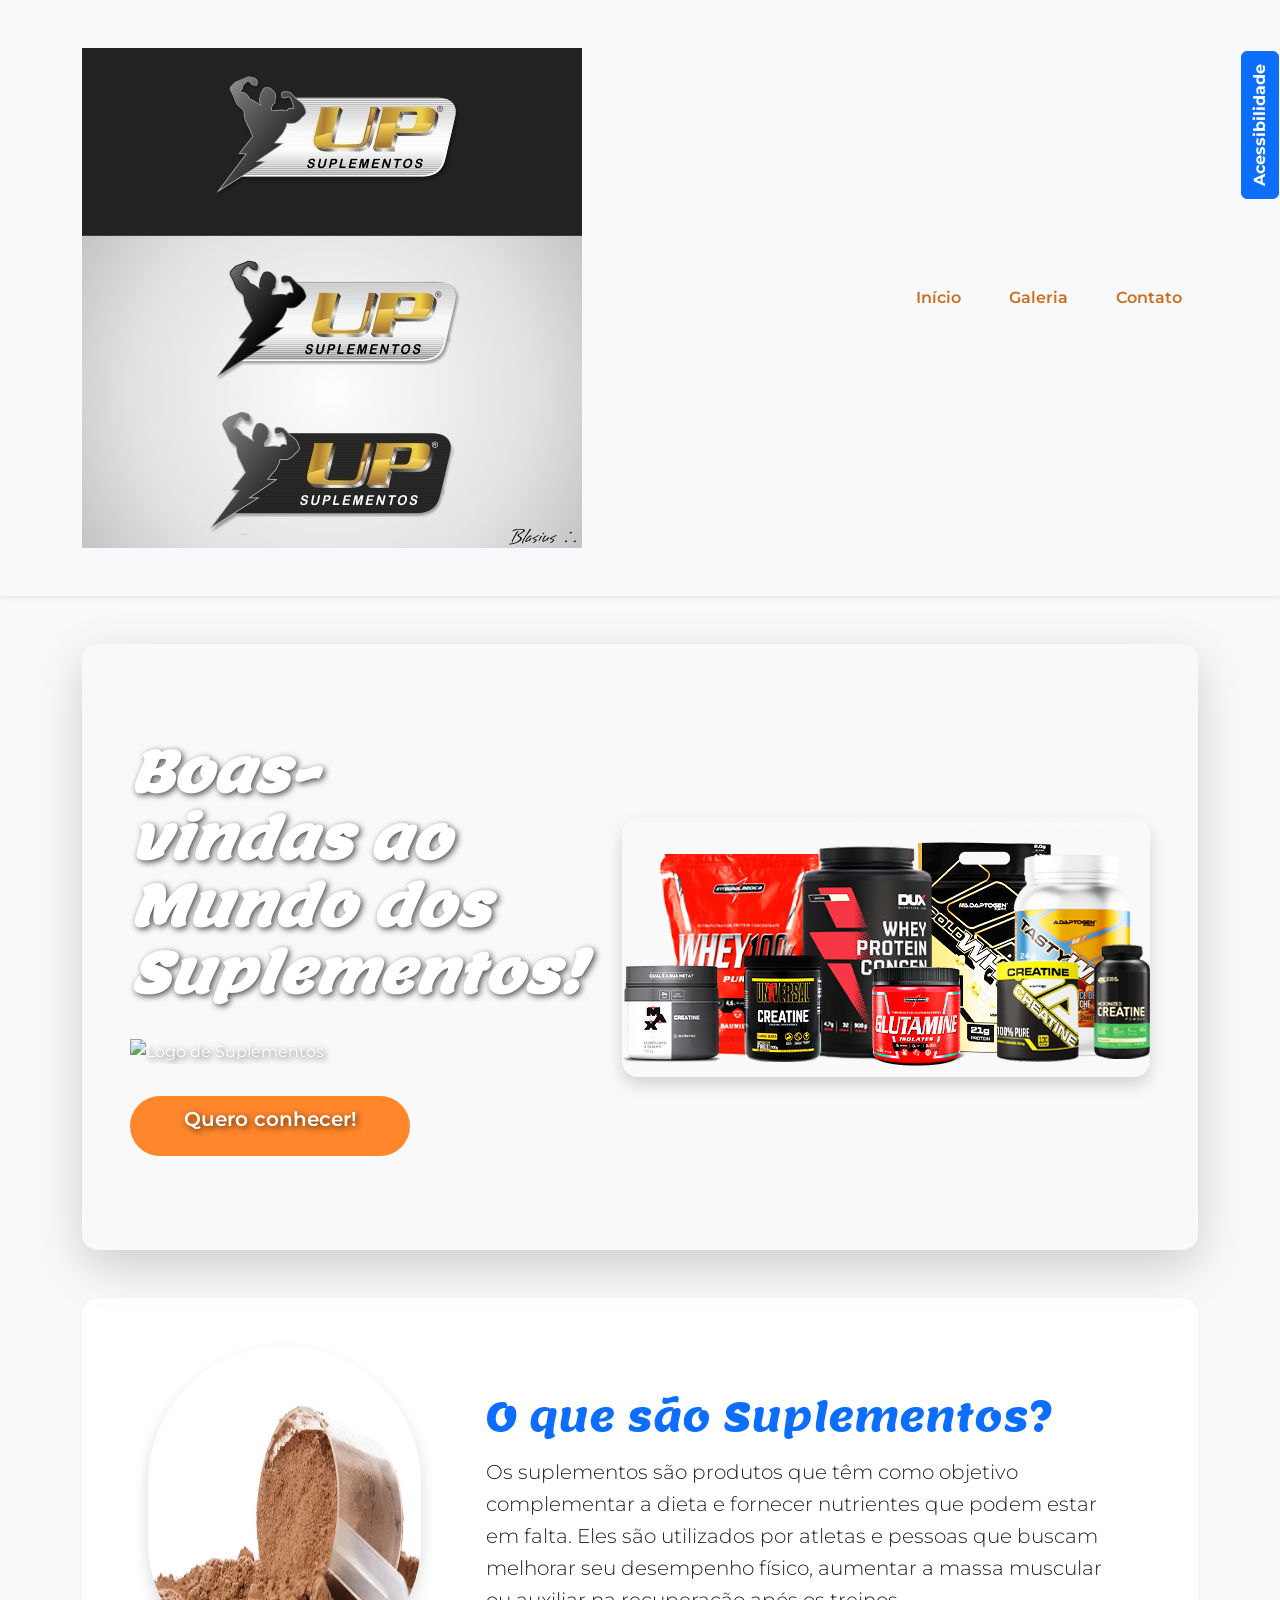
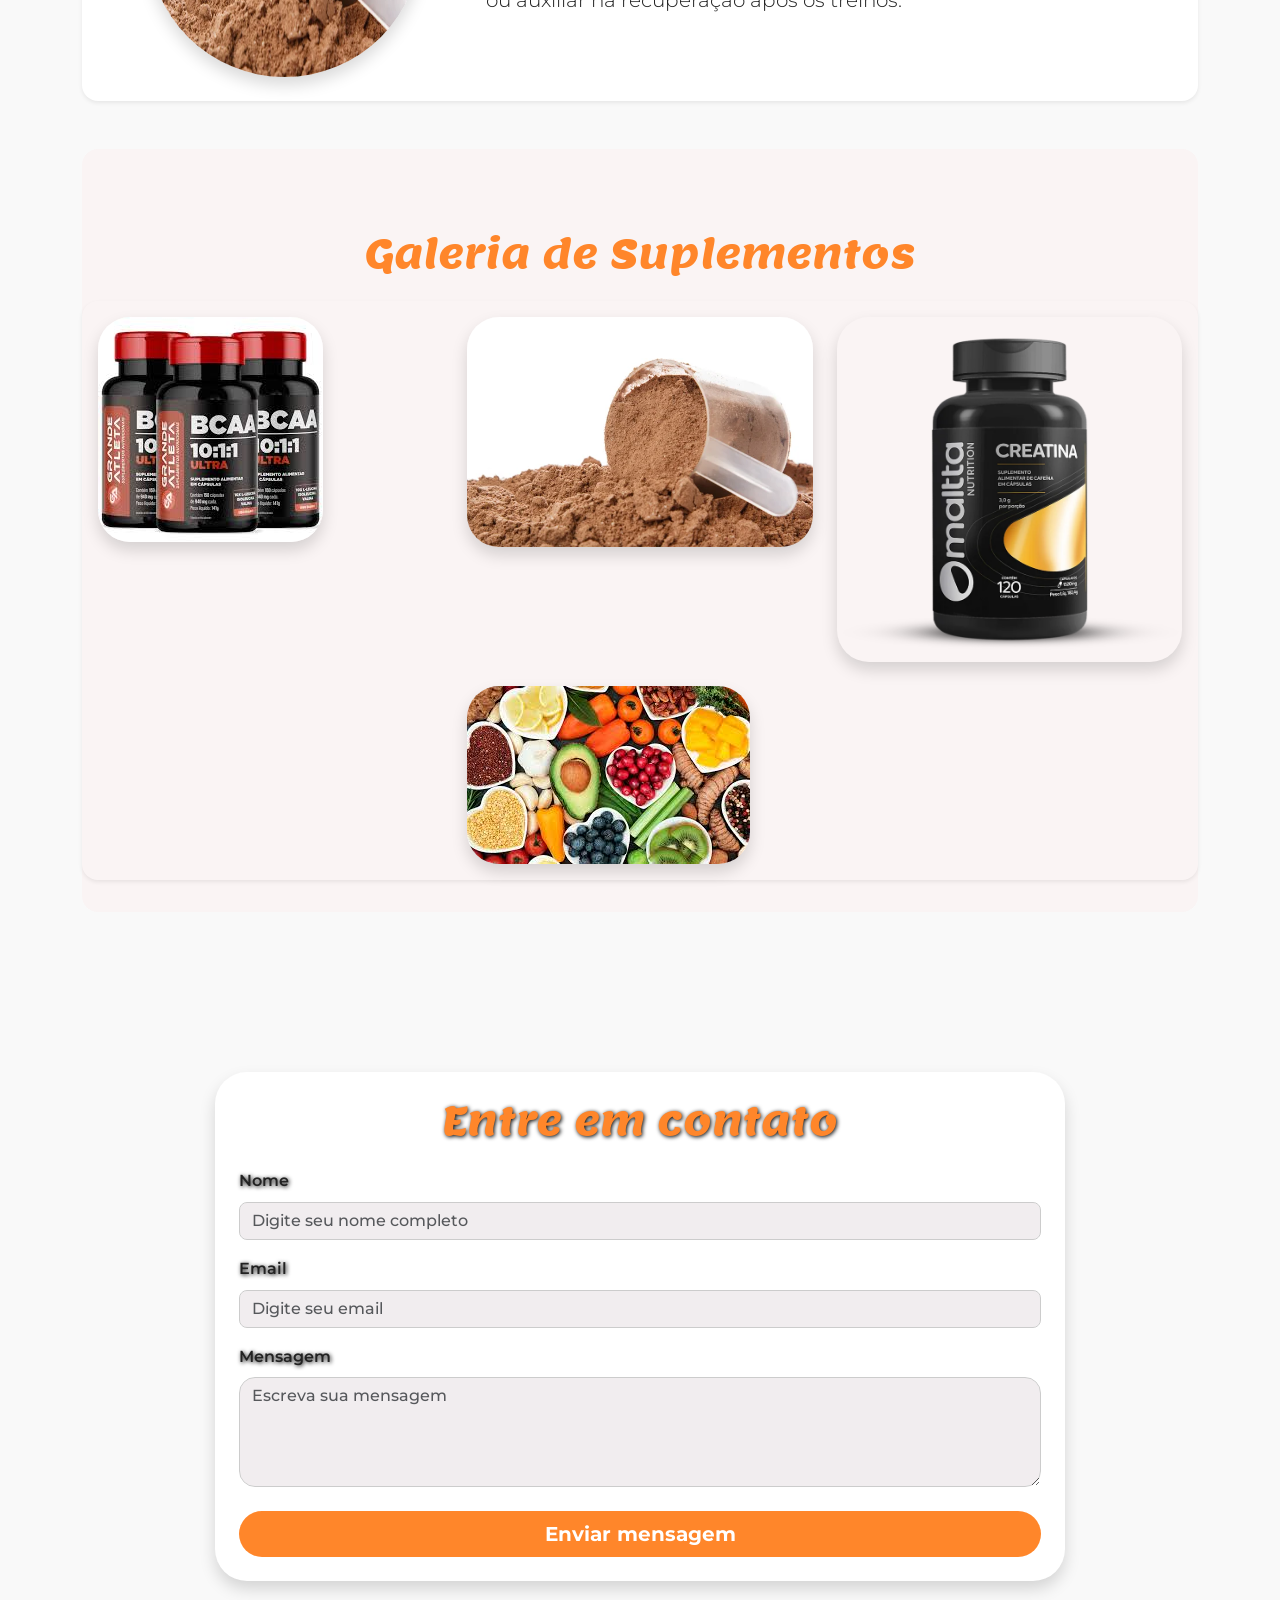
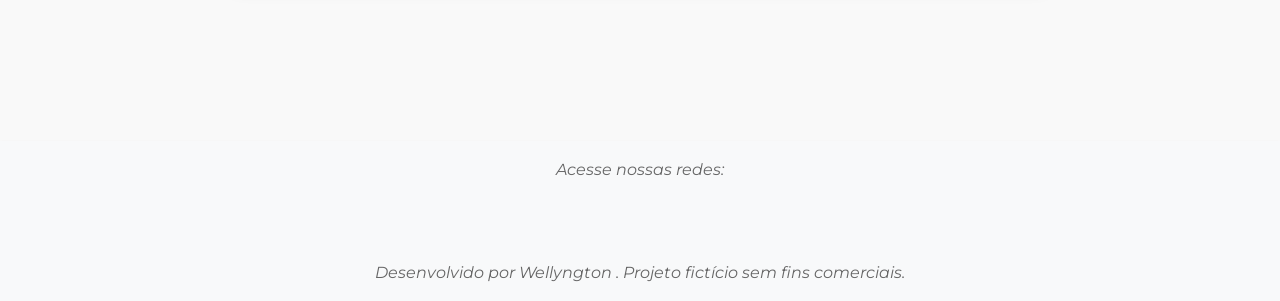
==== commit 882b0244: "Update index.html" ====
--- a/index.html
+++ b/index.html
@@ -179,7 +179,7 @@
       <a href="#" aria-label="Instagram" class="text-dark"><i class="bi bi-instagram"></i></a>
       <a href="#" aria-label="TikTok" class="text-dark"><i class="bi bi-tiktok"></i></a>
     </div>
-    <p class="mt-3 mb-0">Desenvolvido por Start by Alura. Projeto fictício sem fins comerciais.</p>
+    <p class="mt-3 mb-0">Desenvolvido por Wellyngton . Projeto fictício sem fins comerciais.</p>
   </footer>
 
   <script src="https://cdnjs.cloudflare.com/ajax/libs/scrollReveal.js/4.0.9/scrollreveal.min.js"></script>
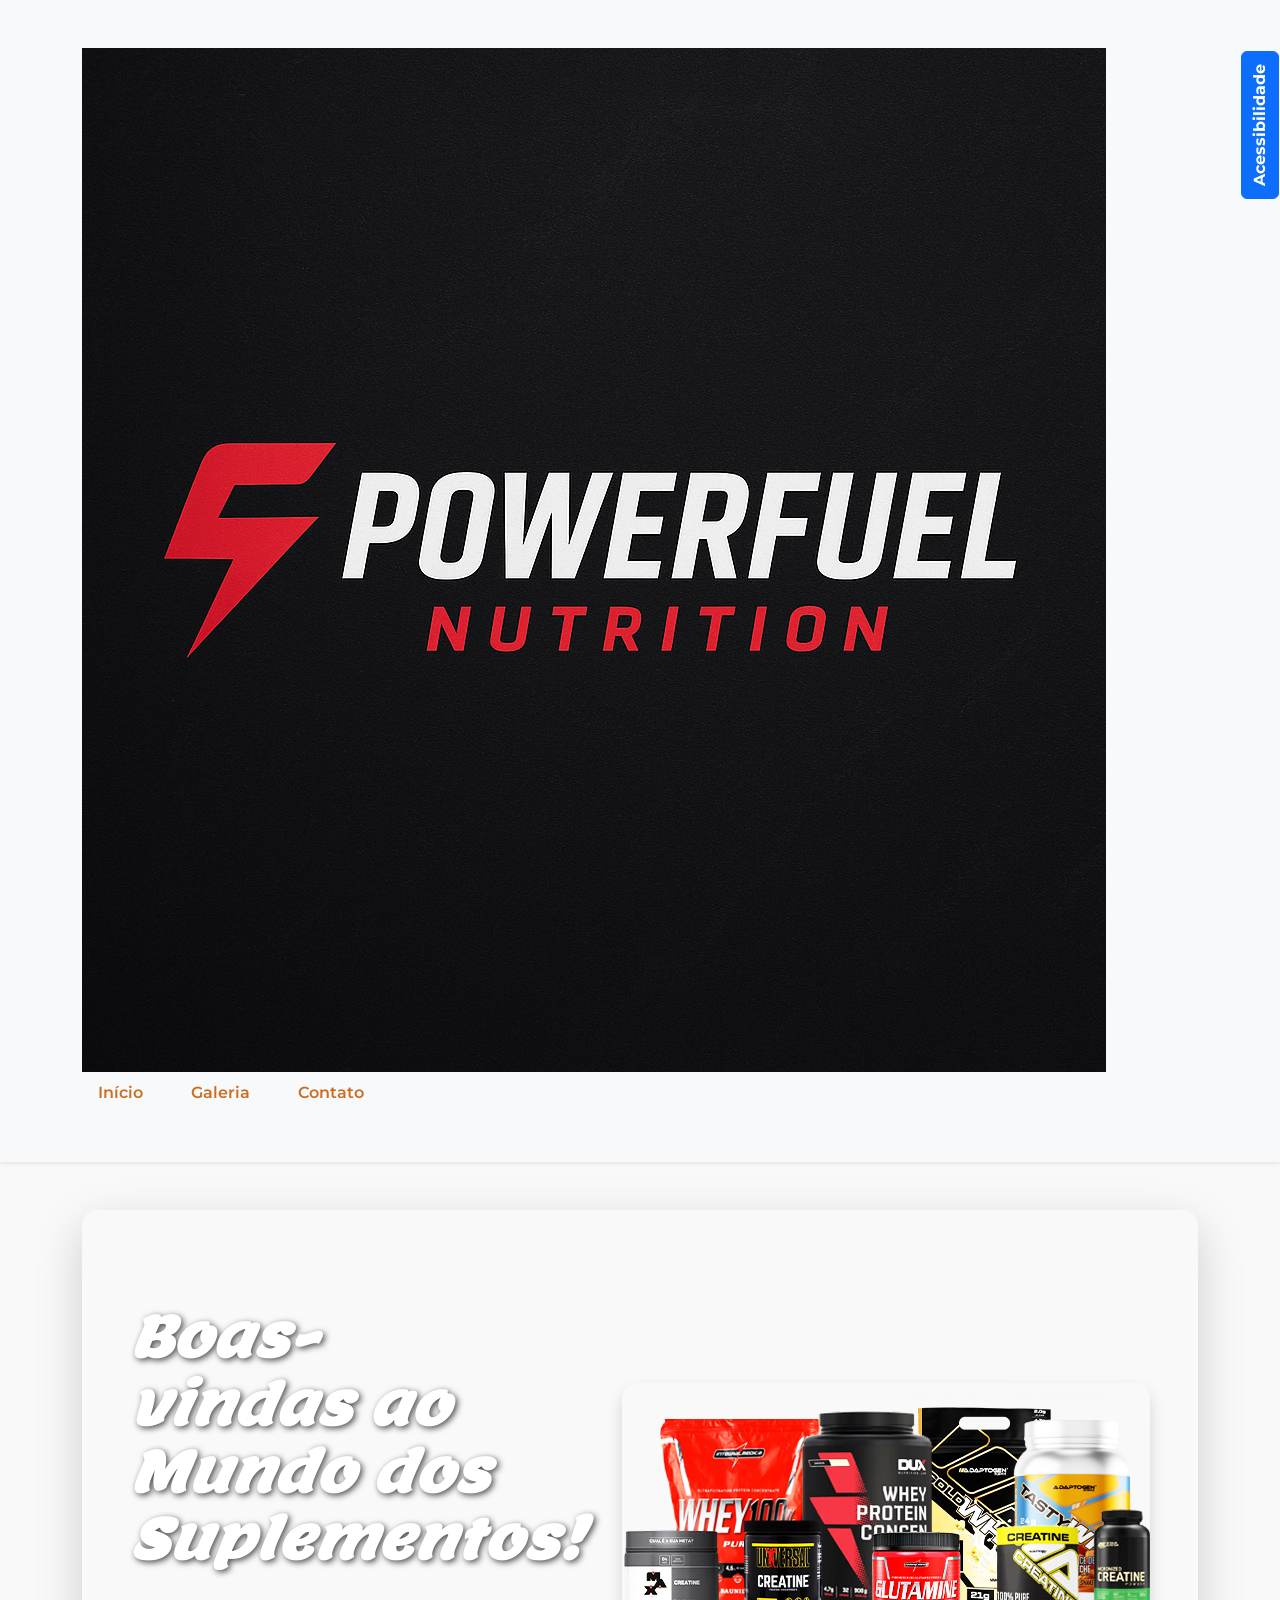
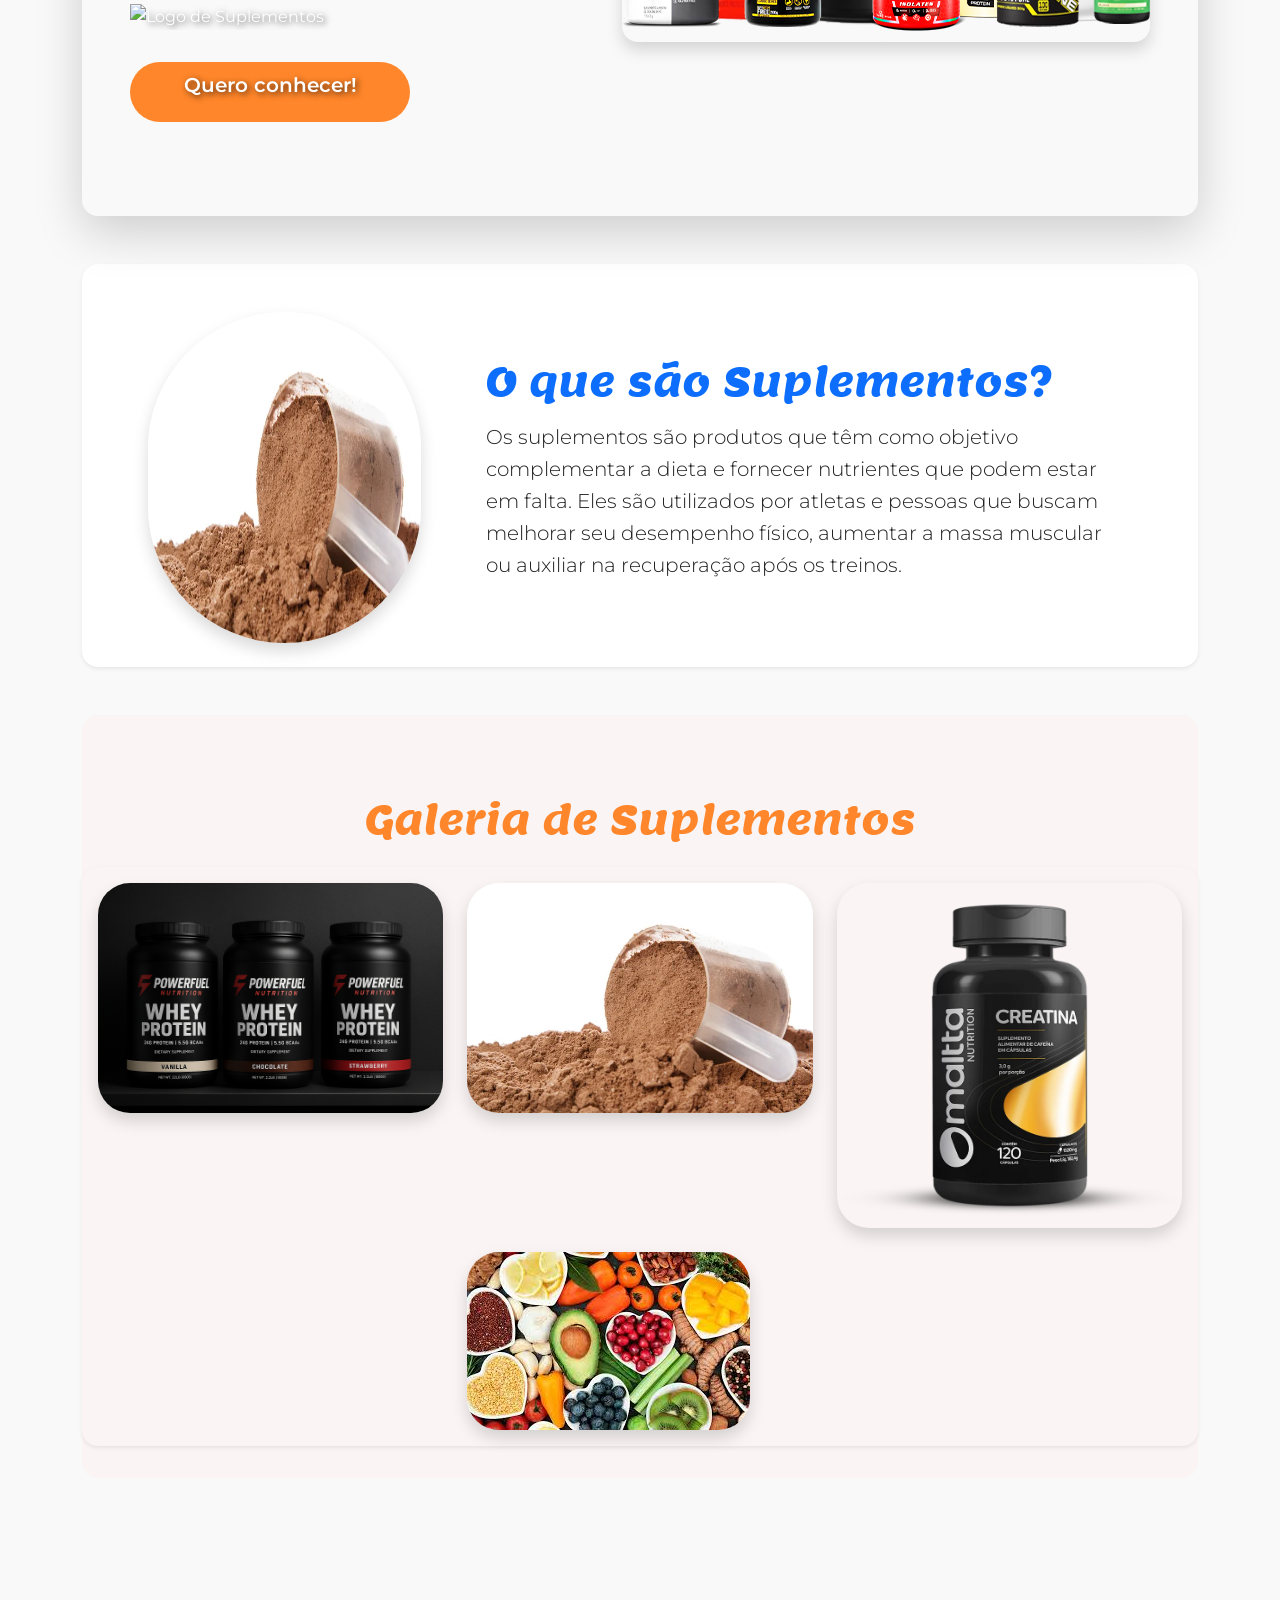
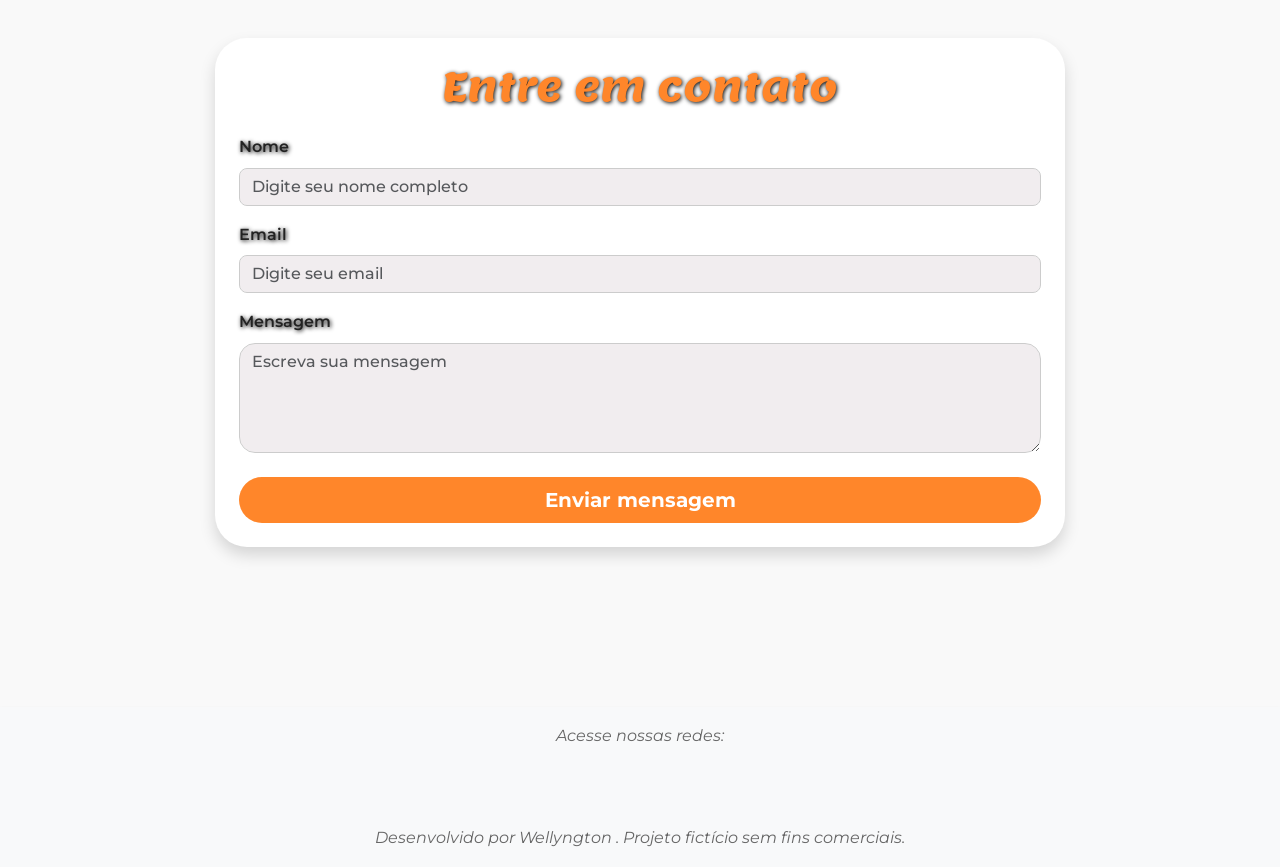
==== commit 7df5f91f: "Update index.html" ====
--- a/index.html
+++ b/index.html
@@ -16,7 +16,7 @@
   <header class="p-4 p-md-5 bg-light shadow-sm">
     <nav class="container d-flex justify-content-between align-items-center flex-wrap" aria-label="Menu principal">
       <a href="#inicio" class="d-inline-block mb-3 mb-md-0">
-        <img src="img/logo.jpg" class="nav-img" loading="lazy" alt="logo de suplementos" />
+        <img src="img/Logo PowerFuel Nutrition em Destaque.png" class="nav-img" loading="lazy" alt="logo de suplementos" />
       </a>
 
       <ul class="nav gap-3 mb-3 mb-md-0" role="menubar">
@@ -105,7 +105,7 @@
       <div class="container p-3 mt-3 fundo-galeria rounded-4 shadow-sm">
         <div class="row justify-content-center g-4">
           <div class="col-md-4">
-            <img src="img/images (1).jpg" class="img-fluid rounded-5 shadow" loading="lazy" alt="Suplemento 1" />
+            <img src="img/Suplementos PowerFuel_ Proteína Whey.png" class="img-fluid rounded-5 shadow" loading="lazy" alt="Suplemento 1" />
           </div>
           <div class="col-md-4">
             <img src="img/proteina~pó.jpg" class="img-fluid rounded-5 shadow" loading="lazy" alt="Suplemento 2" />
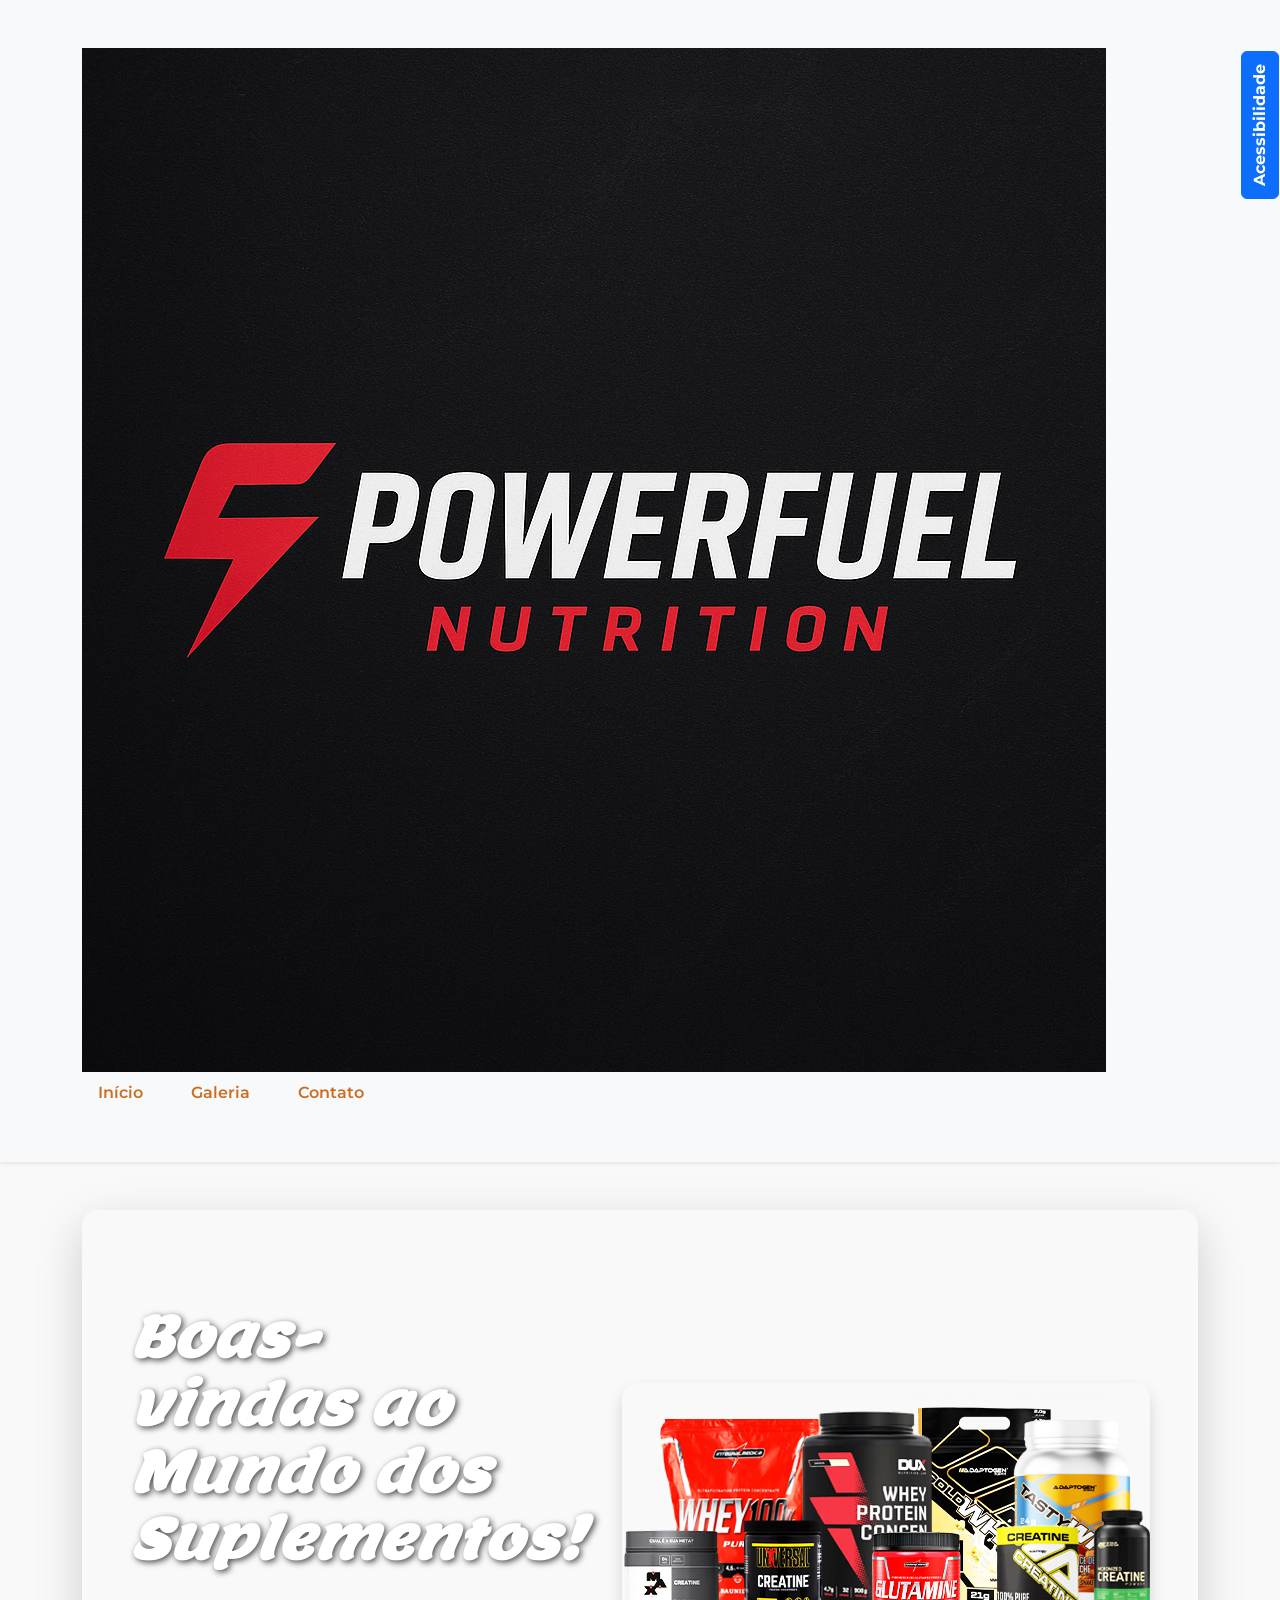
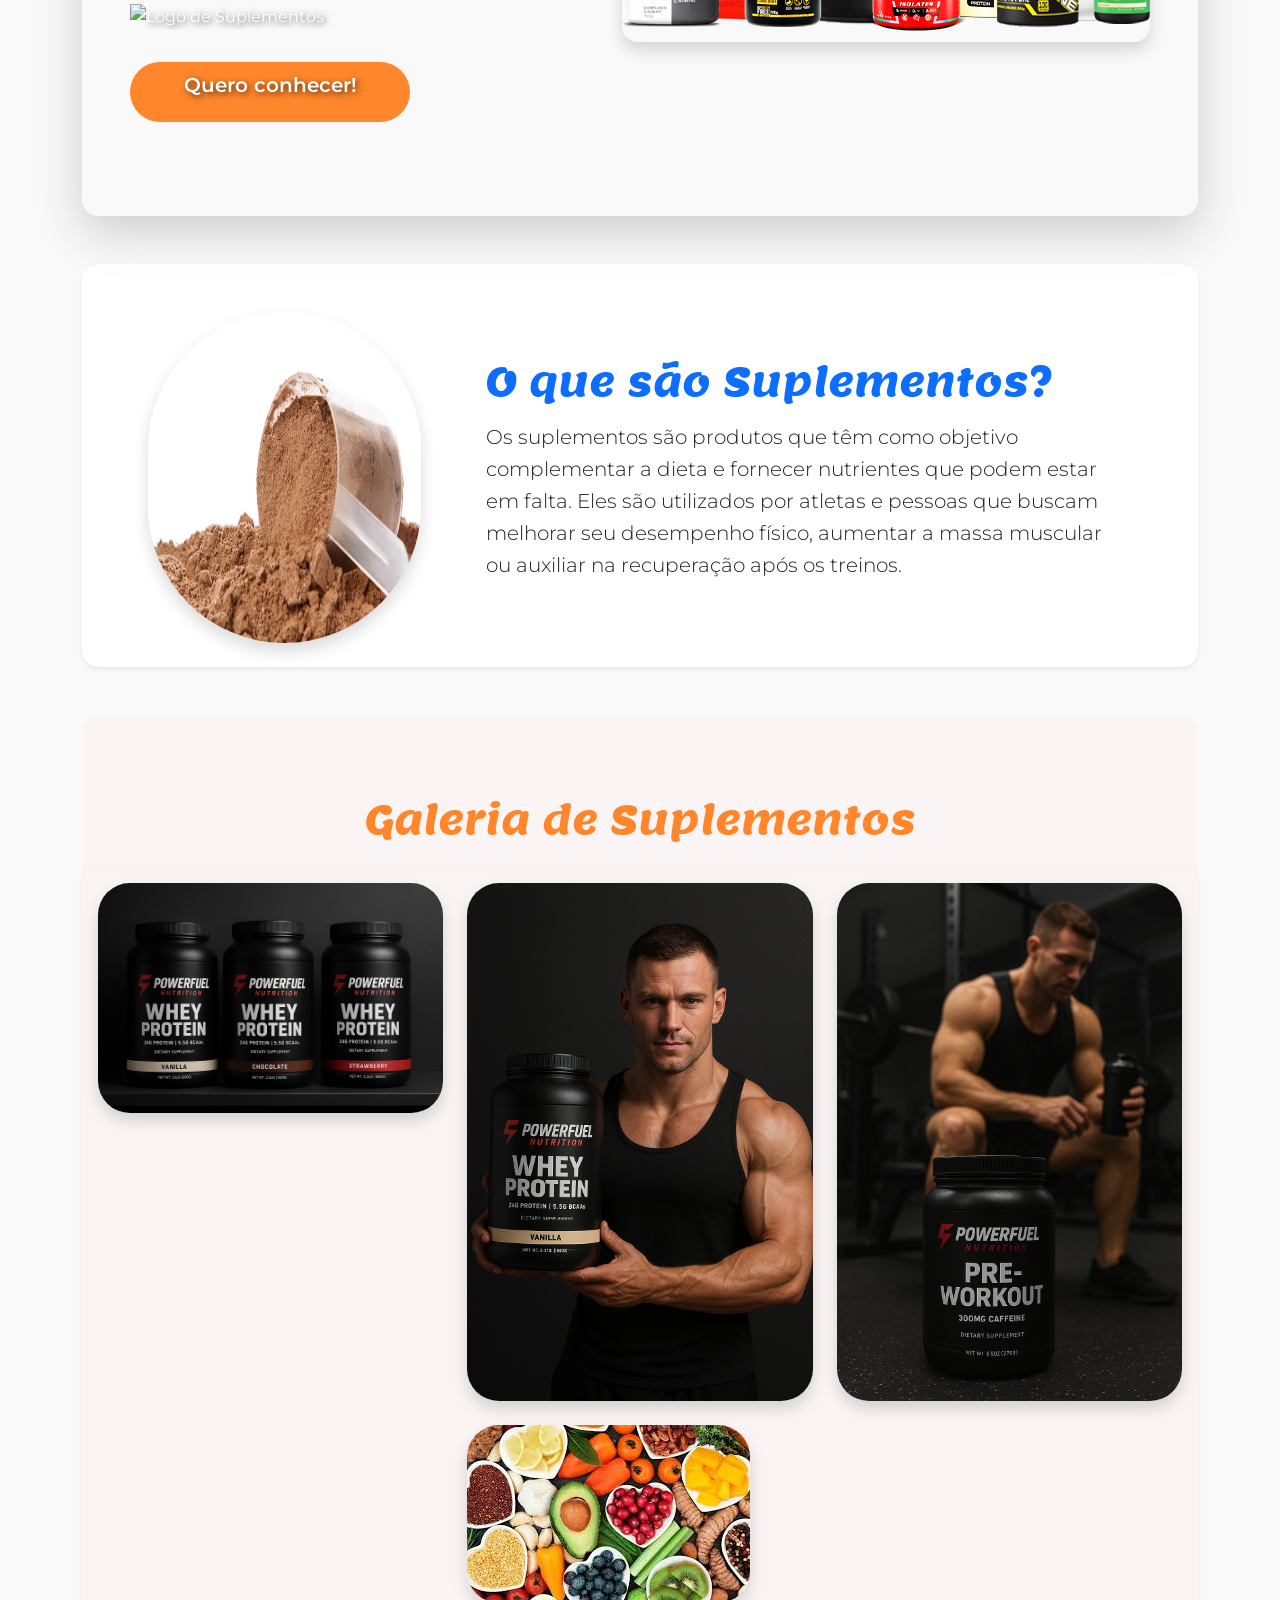
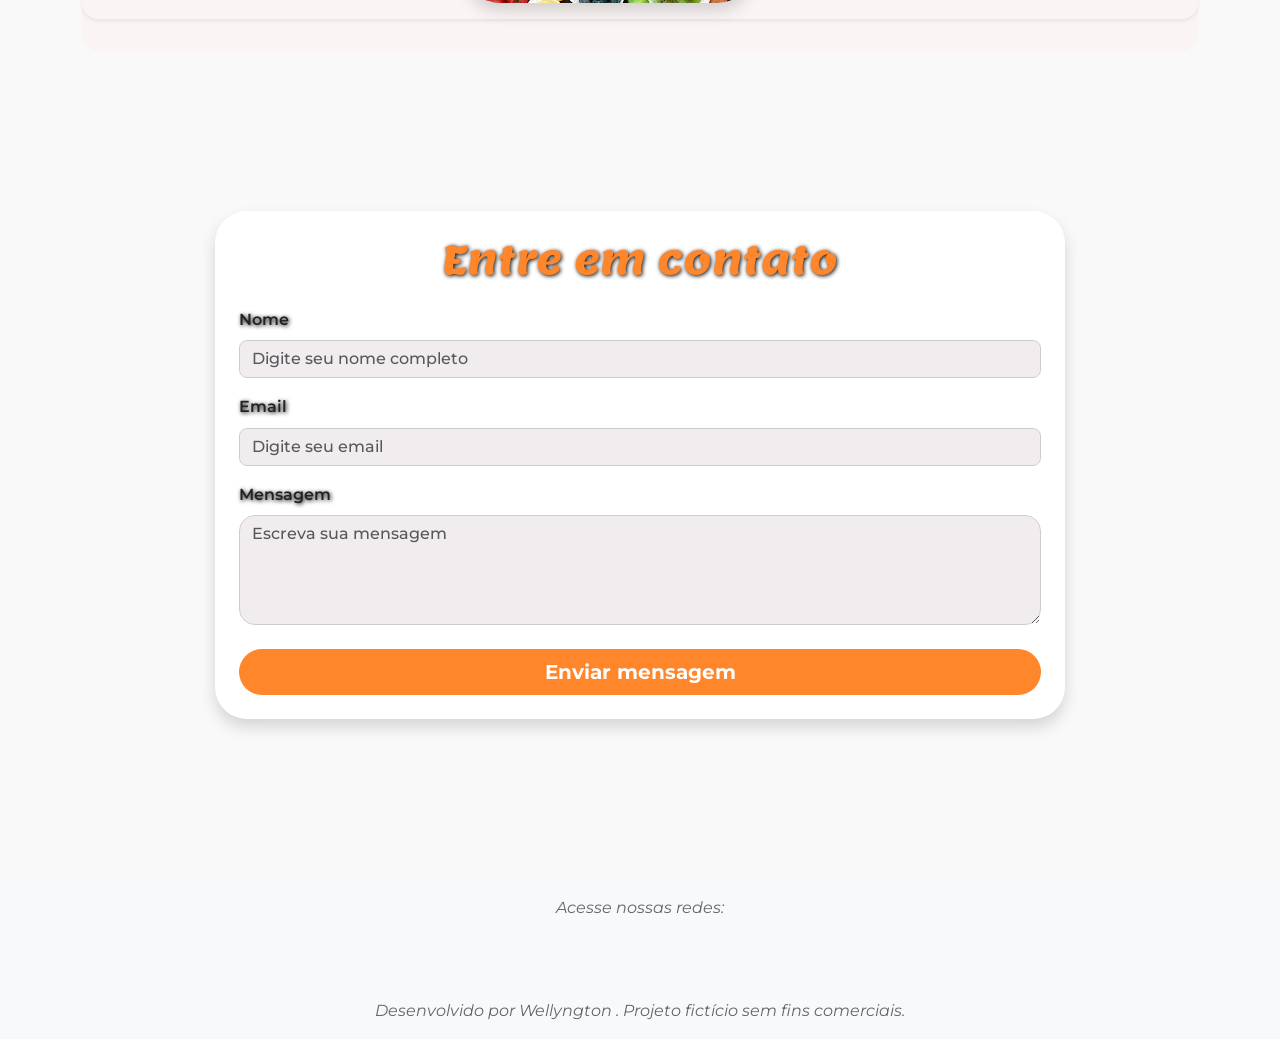
==== commit 11200aeb: "Update index.html" ====
--- a/index.html
+++ b/index.html
@@ -108,10 +108,10 @@
             <img src="img/Suplementos PowerFuel_ Proteína Whey.png" class="img-fluid rounded-5 shadow" loading="lazy" alt="Suplemento 1" />
           </div>
           <div class="col-md-4">
-            <img src="img/proteina~pó.jpg" class="img-fluid rounded-5 shadow" loading="lazy" alt="Suplemento 2" />
+            <img src="img/Atleta em destaque com Whey Protein.png" class="img-fluid rounded-5 shadow" loading="lazy" alt="Suplemento 2" />
           </div>
           <div class="col-md-4">
-            <img src="img/creatina.png" class="img-fluid rounded-5 shadow" loading="lazy" alt="Suplemento 3" />
+            <img src="img/Treino Intenso e Energia PowerFuel.png" class="img-fluid rounded-5 shadow" loading="lazy" alt="Suplemento 3" />
           </div>
           <div class="col-md-4">
             <img src="img/vitaminas.jpg" class="img-fluid rounded-5 shadow" loading="lazy" alt="Suplemento 4" />
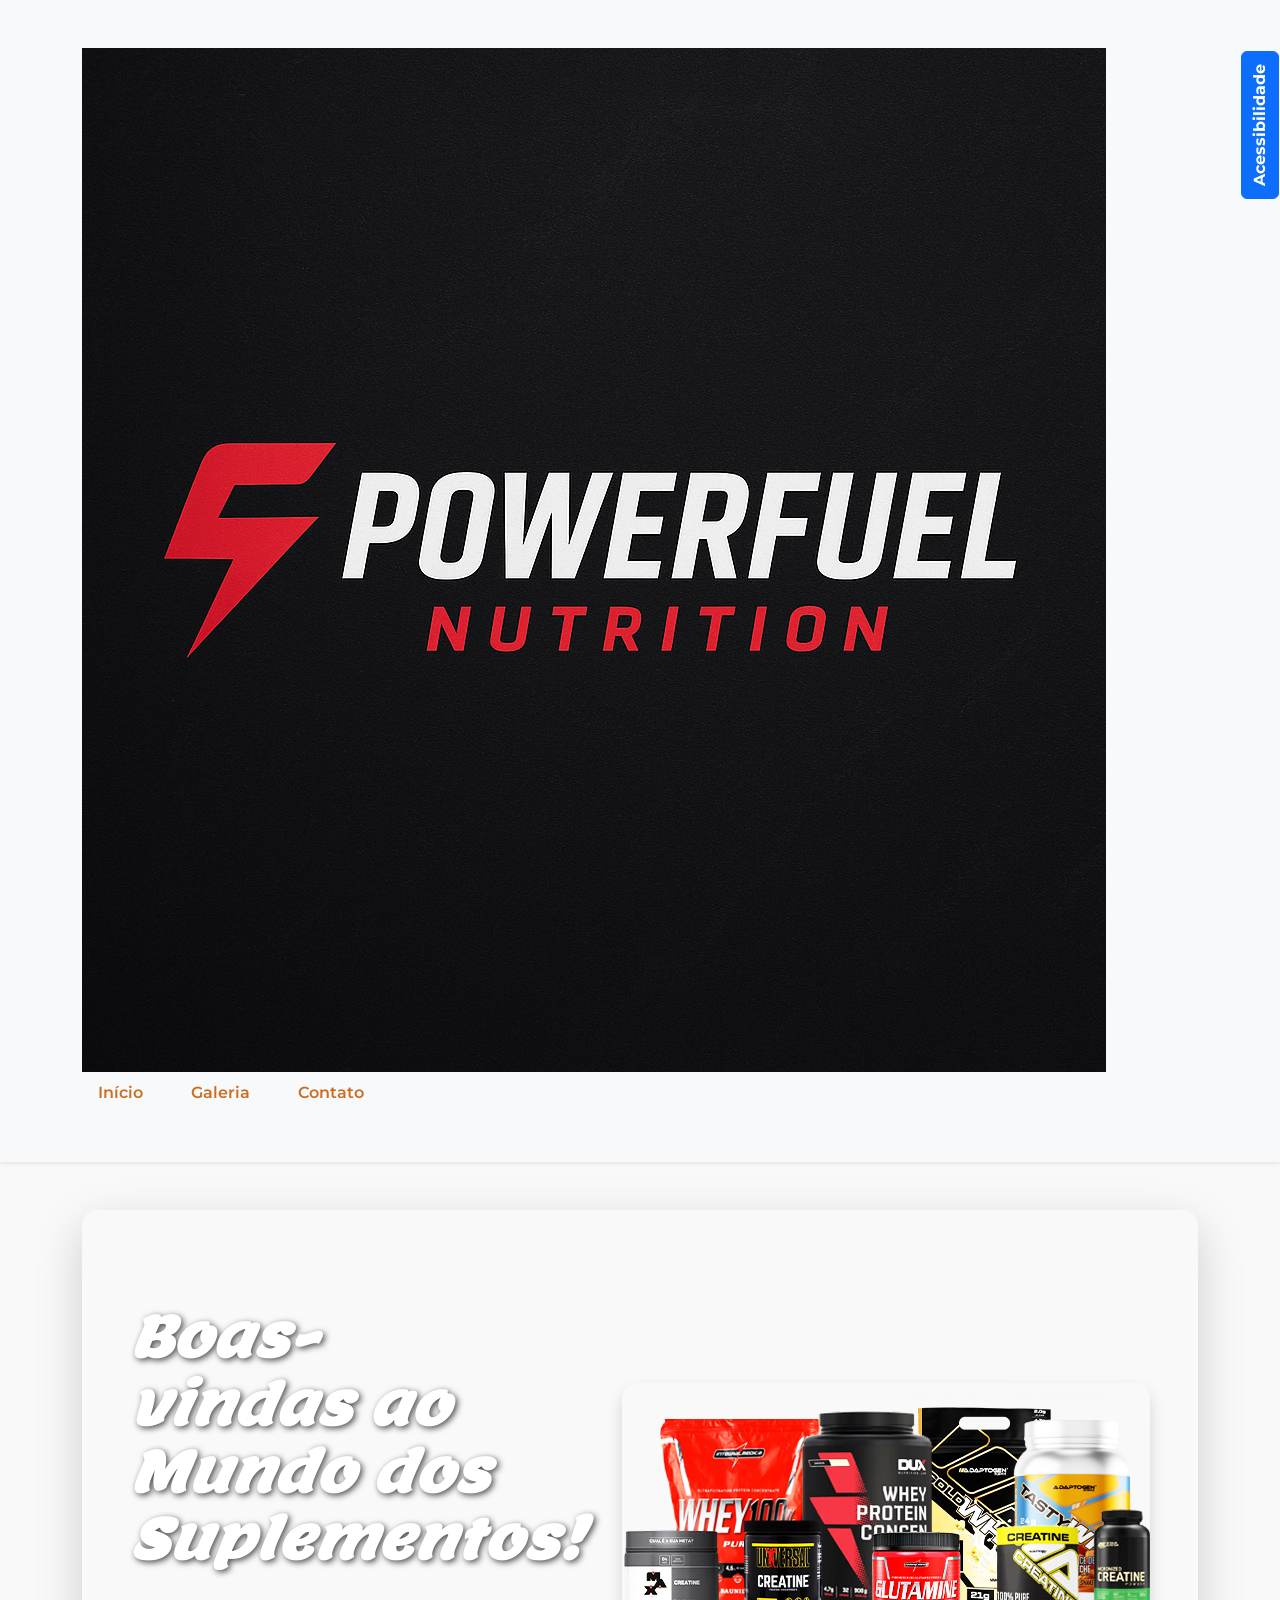
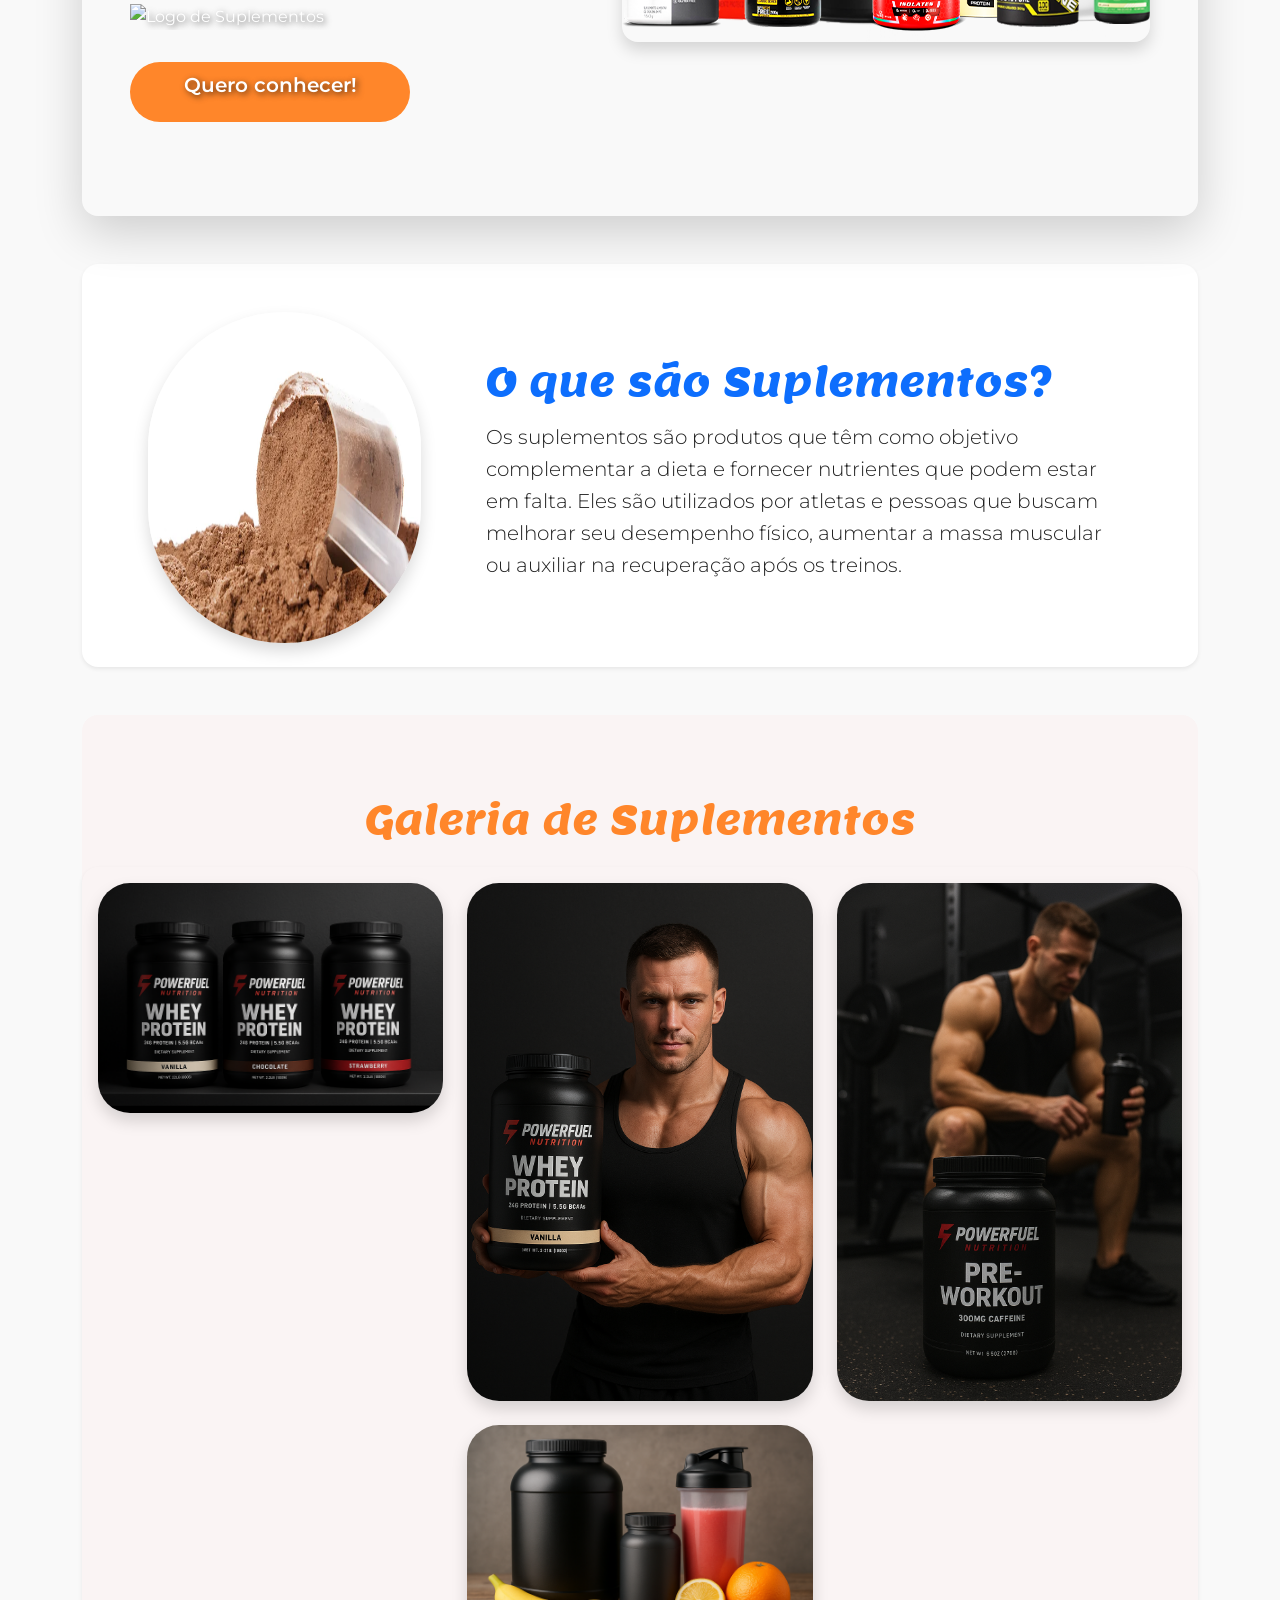
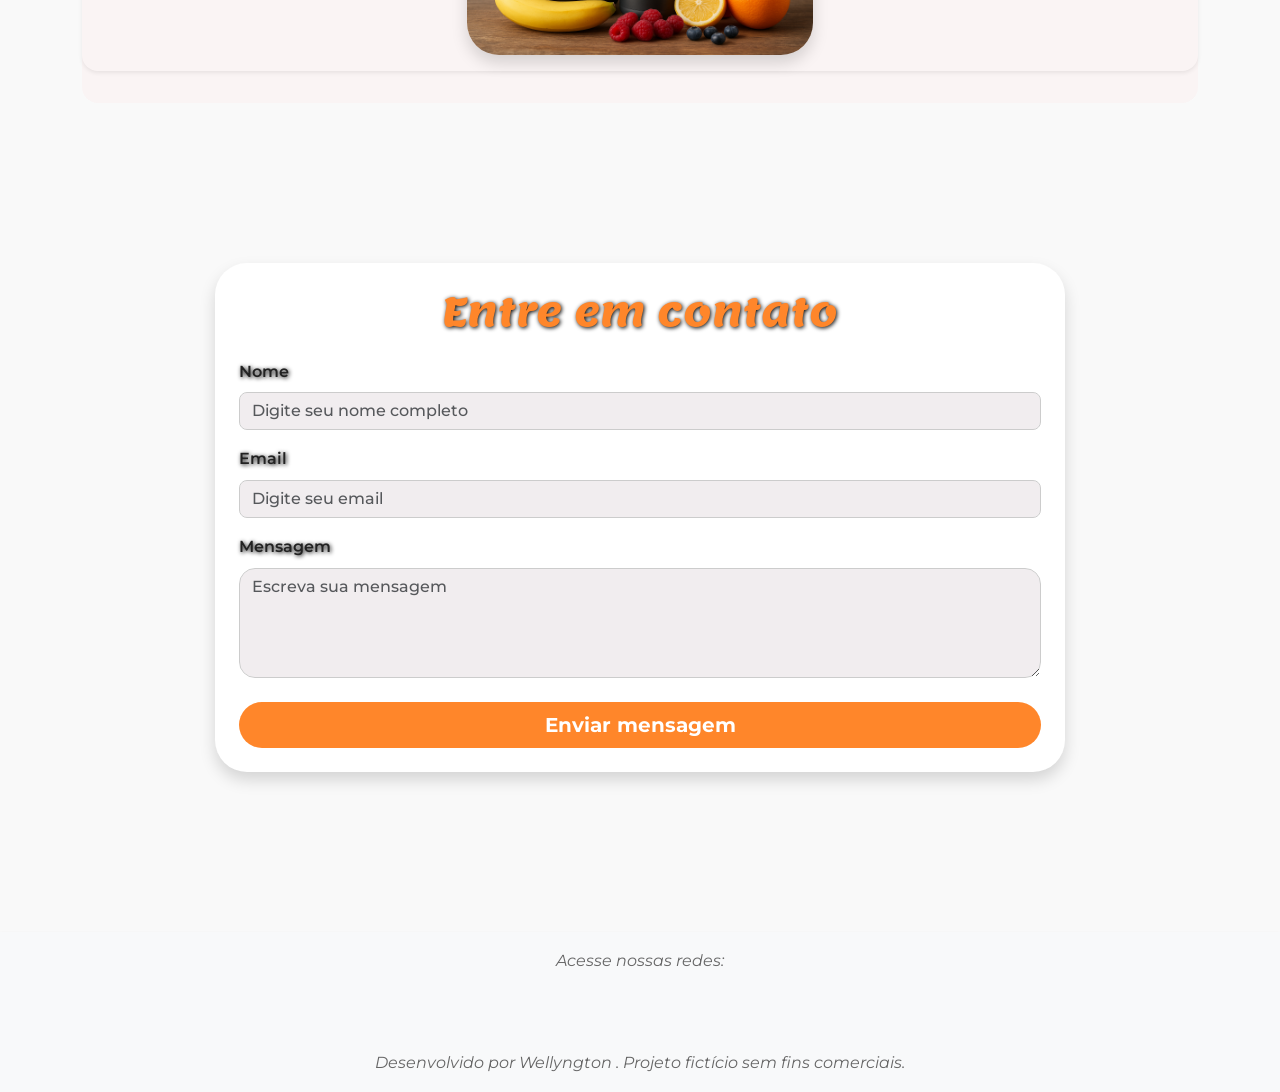
==== commit 961419ac: "Update index.html" ====
--- a/index.html
+++ b/index.html
@@ -114,7 +114,7 @@
             <img src="img/Treino Intenso e Energia PowerFuel.png" class="img-fluid rounded-5 shadow" loading="lazy" alt="Suplemento 3" />
           </div>
           <div class="col-md-4">
-            <img src="img/vitaminas.jpg" class="img-fluid rounded-5 shadow" loading="lazy" alt="Suplemento 4" />
+            <img src="img/Suplementos e Frutas Frescas em Madeira.png" class="img-fluid rounded-5 shadow" loading="lazy" alt="Suplemento 4" />
           </div>
         </div>
       </div>
